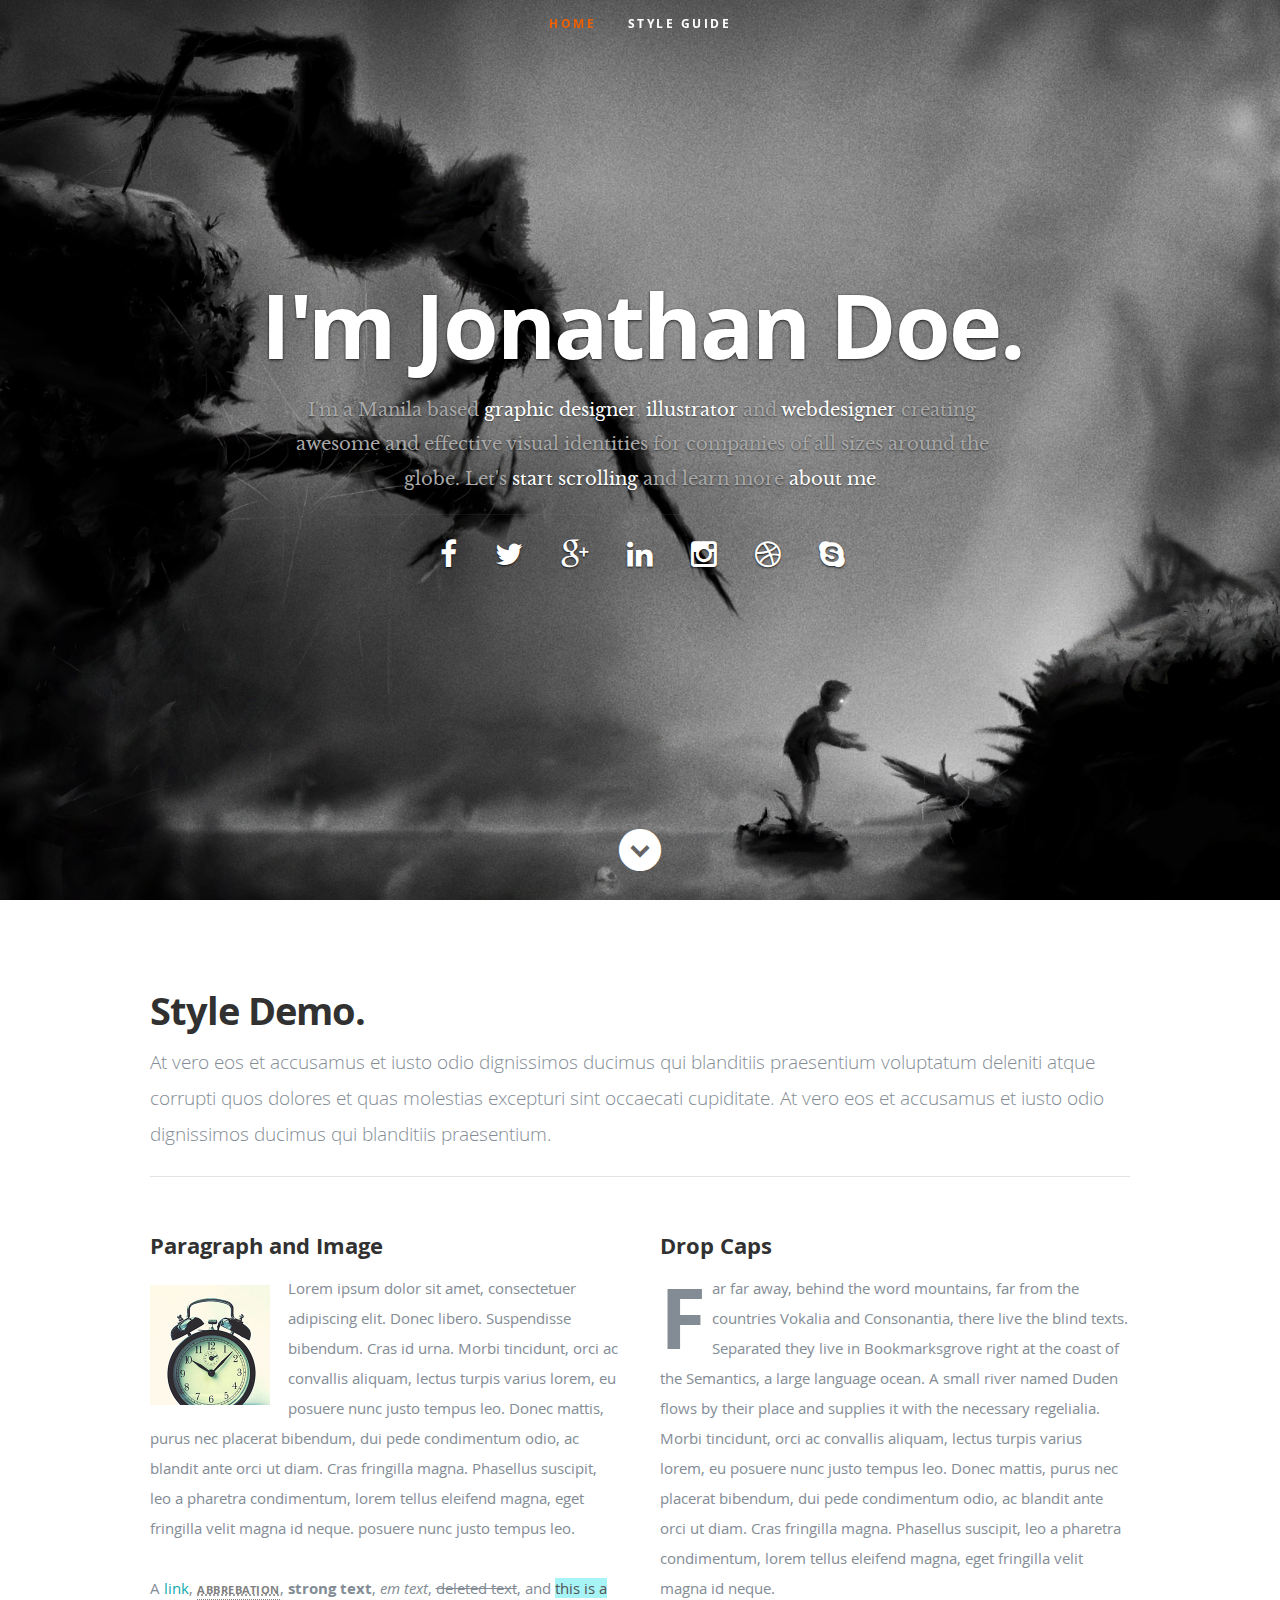
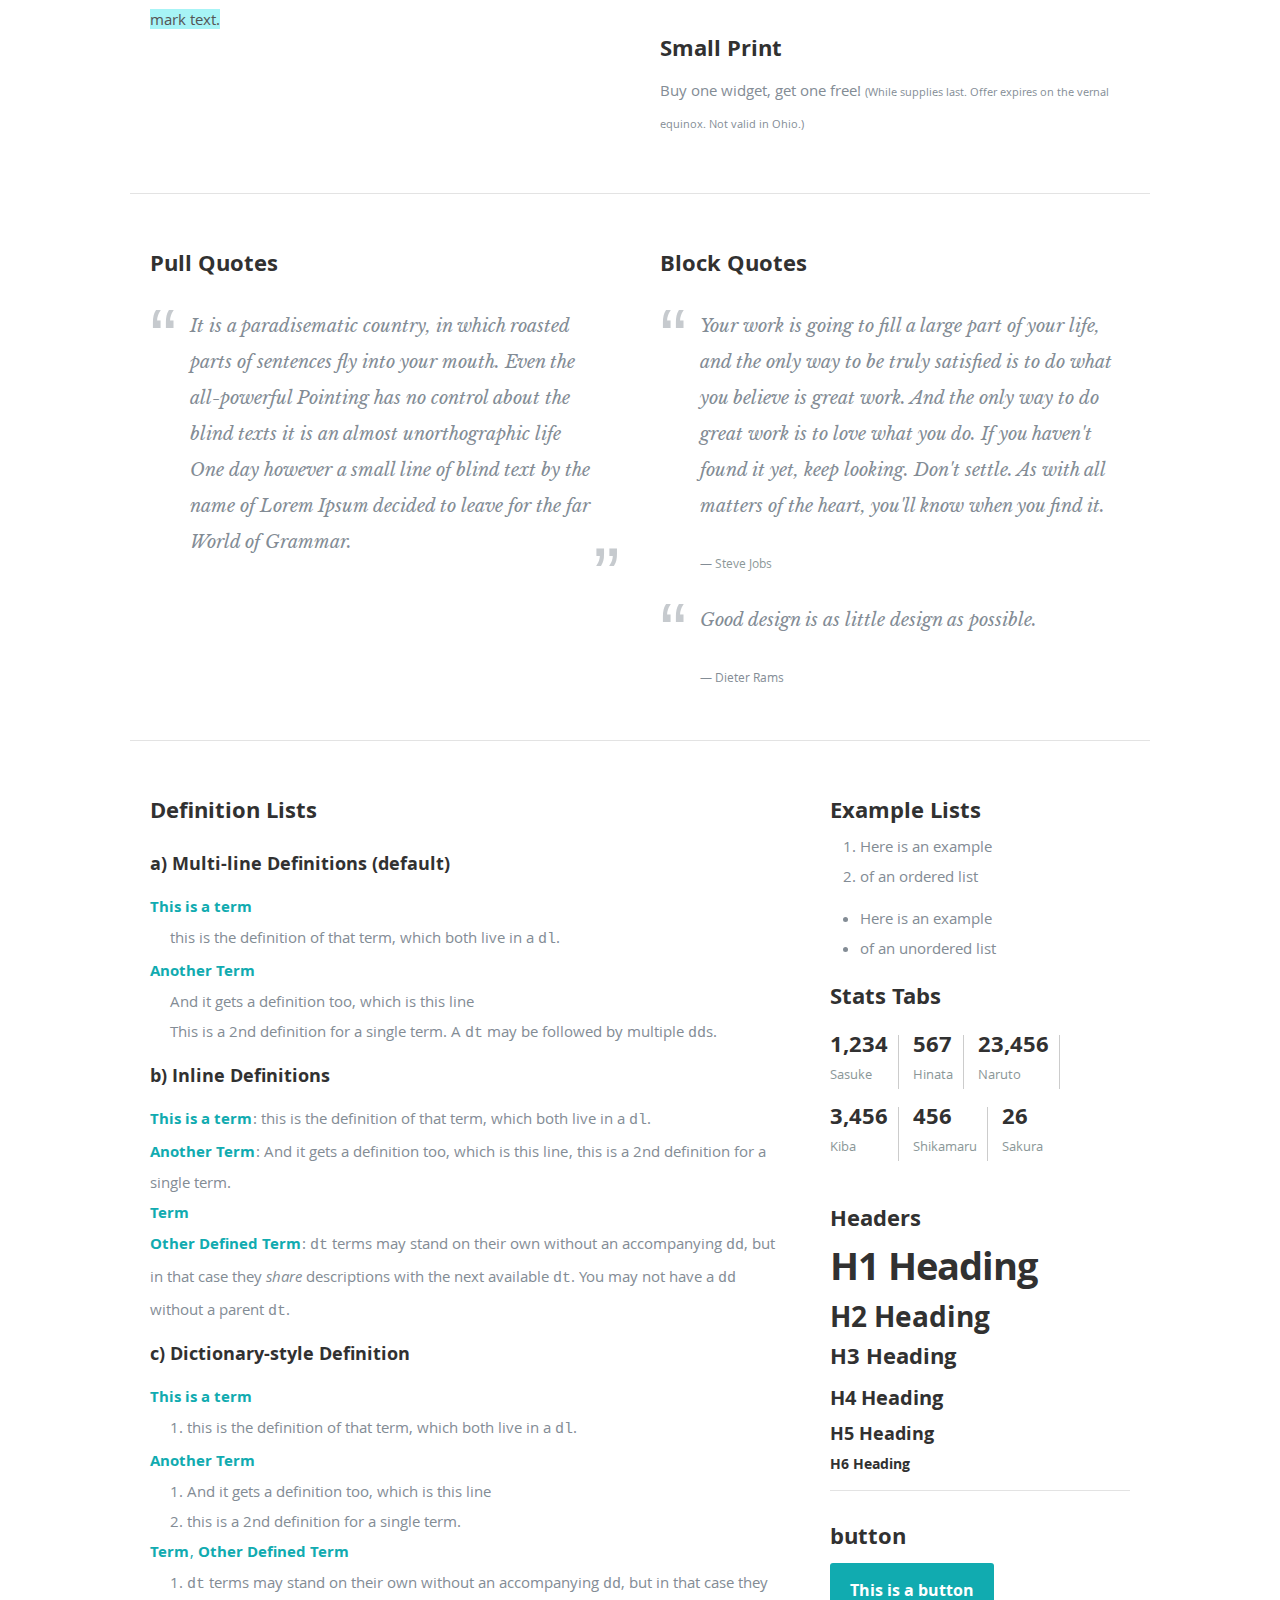
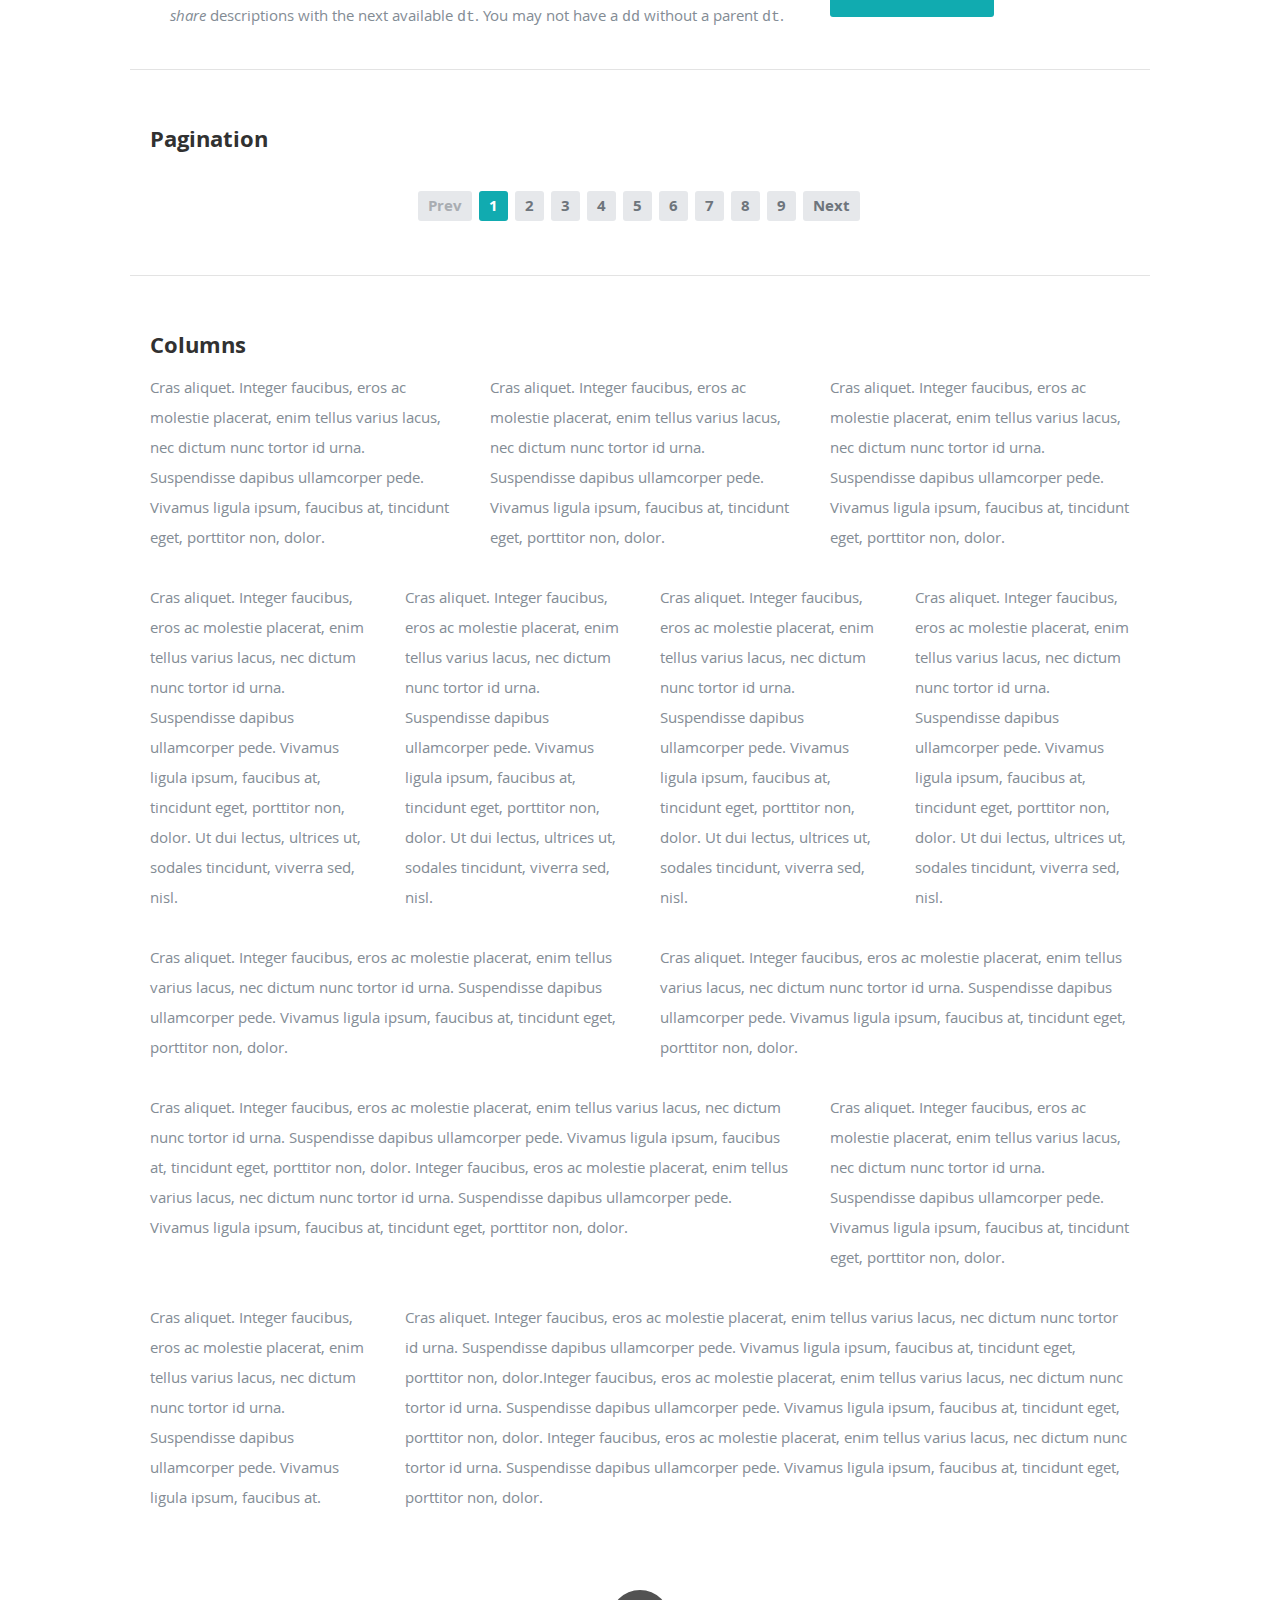
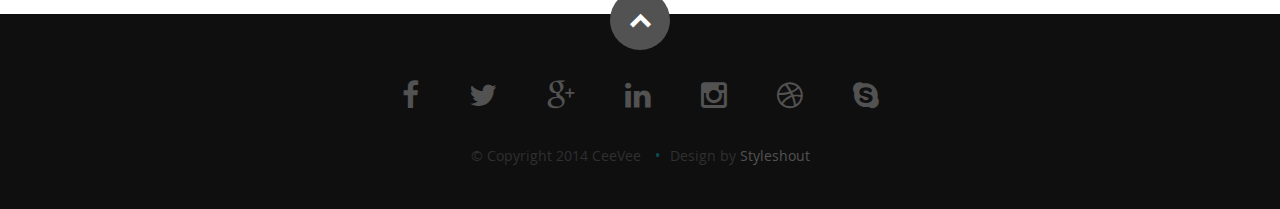
==== blog.html @ 56dcde90 "Ajout de la page blog (commit initial)" ====
<!DOCTYPE html>
<!--[if lt IE 8 ]><html class="no-js ie ie7" lang="en"> <![endif]-->
<!--[if IE 8 ]><html class="no-js ie ie8" lang="en"> <![endif]-->
<!--[if (gte IE 8)|!(IE)]><!--><html class="no-js" lang="en"> <!--<![endif]-->
<head>

   <!--- Basic Page Needs
   ================================================== -->
   <meta charset="utf-8">
	<title>CeeVee - Free Responsive HTML5/CSS3 Template</title>
	<meta name="description" content="">
	<meta name="author" content="">

   <!-- Mobile Specific Metas
   ================================================== -->
	<meta name="viewport" content="width=device-width, initial-scale=1, maximum-scale=1">

	<!-- CSS
    ================================================== -->
   <link rel="stylesheet" href="css/default.css">
	<link rel="stylesheet" href="css/layout.css">
   <link rel="stylesheet" href="css/media-queries.css">
   <link rel="stylesheet" href="css/magnific-popup.css">

   <!-- Script
   ================================================== -->
	<script src="js/modernizr.js"></script>

   <!-- Favicons
	================================================== -->
	<link rel="shortcut icon" href="favicon.ico" >

</head>

<body>

   <!-- Header
   ================================================== -->
   <header id="home">

      <nav id="nav-wrap">

         <a class="mobile-btn" href="#nav-wrap" title="Show navigation">Show navigation</a>
	      <a class="mobile-btn" href="#" title="Hide navigation">Hide navigation</a>

         <ul id="nav" class="nav">
            <li class="current"><a class="smoothscroll" href="#home">Home</a></li>
	         <li><a class="smoothscroll" href="#styles">Style Guide</a></li>
         </ul> <!-- end #nav -->

      </nav> <!-- end #nav-wrap -->

      <div class="row banner">
         <div class="banner-text">
            <h1 class="responsive-headline">I'm Jonathan Doe.</h1>
            <h3>I'm a Manila based <span>graphic designer</span>, <span>illustrator</span> and <span>webdesigner</span> creating awesome and
            effective visual identities for companies of all sizes around the globe. Let's <a class="smoothscroll" href="#about">start scrolling</a>
            and learn more <a class="smoothscroll" href="#about">about me</a>.</h3>
            <hr />
            <ul class="social">
               <li><a href="#"><i class="fa fa-facebook"></i></a></li>
               <li><a href="#"><i class="fa fa-twitter"></i></a></li>
               <li><a href="#"><i class="fa fa-google-plus"></i></a></li>
               <li><a href="#"><i class="fa fa-linkedin"></i></a></li>
               <li><a href="#"><i class="fa fa-instagram"></i></a></li>
               <li><a href="#"><i class="fa fa-dribbble"></i></a></li>
               <li><a href="#"><i class="fa fa-skype"></i></a></li>
            </ul>
         </div>
      </div>

      <p class="scrolldown">
         <a class="smoothscroll" href="#styles"><i class="icon-down-circle"></i></a>
      </p>

   </header> <!-- Header End -->

   <!-- Style Guide Section
   ================================================== -->
   <section id="styles" style="padding: 90px 0 72px; background: #fff;">

      <div class="row add-bottom">

         <div class="twelve columns">

            <h1>Style Demo.</h1>

            <p class="lead add-bottom">At vero eos et accusamus et iusto odio dignissimos ducimus qui blanditiis praesentium voluptatum
            deleniti atque corrupti quos dolores et quas molestias excepturi sint occaecati cupiditate.
            At vero eos et accusamus et iusto odio dignissimos ducimus qui blanditiis praesentium.
            </p>

            <hr>

         </div>

      </div> <!-- Row End-->

      <div class="row add-bottom">

         <div class="six columns add-bottom">

            <h3>Paragraph and Image</h3>

            <p><a href="#"><img width="120" height="120" class="pull-left" alt="sample-image" src="images/sample-image.jpg"></a>
  			   Lorem ipsum dolor sit amet, consectetuer adipiscing elit. Donec libero. Suspendisse bibendum.
  			   Cras id urna. Morbi tincidunt, orci ac convallis aliquam, lectus turpis varius lorem, eu
  			   posuere nunc justo tempus leo. Donec mattis, purus nec placerat bibendum, dui pede condimentum
  			   odio, ac blandit ante orci ut diam. Cras fringilla magna. Phasellus suscipit, leo a pharetra
  			   condimentum, lorem tellus eleifend magna, eget fringilla velit magna id neque.
  			   posuere nunc justo tempus leo. </p>

            <p>A <a href="#">link</a>,
  			   <abbr title="this really isn't a very good description">abbrebation</abbr>,
  			   <strong>strong text</strong>,
            <em>em text</em>,
  			   <del>deleted text</del>, and
            <mark>this is a mark text.</mark>
          	</p>

         </div>

         <div class="six columns add-bottom">

            <h3>Drop Caps</h3>

            <p class="drop-cap">Far far away, behind the word mountains, far from the countries Vokalia and Consonantia,
            there live the blind texts. Separated they live in Bookmarksgrove right at the coast of the
            Semantics, a large language ocean. A small river named Duden flows by their place and supplies
            it with the necessary regelialia. Morbi tincidunt, orci ac convallis aliquam, lectus turpis varius lorem, eu
  			   posuere nunc justo tempus leo. Donec mattis, purus nec placerat bibendum, dui pede condimentum
  			   odio, ac blandit ante orci ut diam. Cras fringilla magna. Phasellus suscipit, leo a pharetra
  			   condimentum, lorem tellus eleifend magna, eget fringilla velit magna id neque.
  			   </p>

            <h3>Small Print</h3>

            <p>Buy one widget, get one free!
  				<small>(While supplies last. Offer expires on the vernal equinox. Not valid in Ohio.)</small>
  			   </p>

         </div>

         <hr />

      </div> <!-- Row End-->

      <div class="row add-bottom">

         <div class="six columns add-bottom">

            <h3>Pull Quotes</h3>

            <aside class="pull-quote">
    			   <blockquote>
    				   <p>It is a paradisematic country, in which roasted parts of
                  sentences fly into your mouth. Even the all-powerful Pointing has no control about the blind
                  texts it is an almost unorthographic life One day however a small line of blind text by the name
                  of Lorem Ipsum decided to leave for the far World of Grammar.</p>
    				</blockquote>
    			</aside>

         </div>

         <div class="six columns add-bottom">

            <h3>Block Quotes</h3>

            <blockquote cite="http://where-i-got-my-info-from.com">
   			   <p>Your work is going to fill a large part of your life, and the only way to be truly satisfied is
               to do what you believe is great work. And the only way to do great work is to love what you do.
               If you haven't found it yet, keep looking. Don't settle. As with all matters of the heart, you'll know when you find it.
               </p>
   				<cite>
   				   <a href="#">Steve Jobs</a>
   				</cite>
			   </blockquote>

            <blockquote>
               <p>Good design is as little design as possible.</p>
               <cite>Dieter Rams</cite>
            </blockquote>

         </div>

         <hr />

      </div> <!-- Row End-->

      <div class="row add-bottom">

         <div class="eight columns add-bottom">

            <h3 class="add-bottom">Definition Lists</h3>

            <h5>a) Multi-line Definitions (default)</h5>

            <dl>
			      <dt><b>This is a term</b></dt>
				      <dd>this is the definition of that term, which both live in a <code>dl</code>.</dd>
			      <dt><b>Another Term</b></dt>
				      <dd>And it gets a definition too, which is this line</dd>
				      <dd>This is a 2<sup>nd</sup> definition for a single term. A <code>dt</code> may be followed by multiple <code>dd</code>s.</dd>
		      </dl>

            <h5>b) Inline Definitions</h5>

            <dl class="lining">
			      <dt><b>This is a term</b></dt>
				      <dd>this is the definition of that term, which both live in a <code>dl</code>.</dd>
			      <dt><b>Another Term</b></dt>
				      <dd class="micro">And it gets a definition too, which is this line</dd>
				      <dd class="micro"> this is a 2<sup>nd</sup> definition for a single term.</dd>
			      <dt><b>Term</b></dt>
			      <dt><b>Other Defined Term</b></dt>
				      <dd><code>dt</code> terms may stand on their own without an accompanying <code>dd</code>, but in that case they <em>share</em> descriptions with the next available <code>dt</code>. You may not have a <code>dd</code> without a parent <code>dt</code>.</dd>
		      </dl>

            <h5>c) Dictionary-style Definition</h5>

            <dl class="dictionary-style">
				   <dt><b>This is a term</b></dt>
					   <dd>this is the definition of that term, which both live in a <code>dl</code>.</dd>
					<dt><b>Another Term</b></dt>
					   <dd>And it gets a definition too, which is this line</dd>
					   <dd> this is a 2<sup>nd</sup> definition for a single term.</dd>
					<dt><b>Term</b></dt>
					<dt><b>Other Defined Term</b></dt>
					   <dd><code>dt</code> terms may stand on their own without an accompanying <code>dd</code>, but in that case they <em>share</em> descriptions with the next available <code>dt</code>. You may not have a <code>dd</code> without a parent <code>dt</code>.</dd>
				</dl>

         </div>

         <div class="four columns add-bottom">

            <h3>Example Lists</h3>

            <ol>
				   <li>Here is an example</li>
				   <li>of an ordered list</li>
			   </ol>

            <ul class="disc">
				   <li>Here is an example</li>
				   <li>of an unordered list</li>
			   </ul>

            <h3>Stats Tabs</h3>

            <ul class="stats-tabs">
			      <li><a href="#">1,234 <b>Sasuke</b></a></li>
			      <li><a href="#">567 <b>Hinata</b></a></li>
			      <li><a href="#">23,456 <b>Naruto</b></a></li>
			      <li><a href="#">3,456 <b>Kiba</b></a></li>
			      <li><a href="#">456 <b>Shikamaru</b></a></li>
			      <li><a href="#">26 <b>Sakura</b></a></li>
		      </ul>

            <h3>Headers</h3>

            <h1>H1 Heading</h1>
            <h2>H2 Heading</h2>
            <h3>H3 Heading</h3>
            <h4>H4 Heading</h4>
            <h5>H5 Heading</h5>
            <h6>H6 Heading</h6>

            <hr>

            <h3>button</h3>

            <a class="button" href="#">This is a button</a>

         </div>

         <hr />

      </div> <!-- Row End-->

      <div class="row add-bottom">

         <div class="twelve columns add-bottom">

            <h3 class="add-bottom">Pagination</h3>

            <nav class="pagination add-bottom">

               <span class="page-numbers prev inactive">Prev</span>
   	         <span class="page-numbers current">1</span>
   	         <a href="#" class="page-numbers">2</a>
               <a href="#" class="page-numbers">3</a>
               <a href="#" class="page-numbers">4</a>
               <a href="#" class="page-numbers">5</a>
               <a href="#" class="page-numbers">6</a>
               <a href="#" class="page-numbers">7</a>
               <a href="#" class="page-numbers">8</a>
               <a href="#" class="page-numbers">9</a>
   	         <a href="#" class="page-numbers next">Next</a>

		      </nav>

         </div>

         <hr />

      </div> <!-- Row End-->

      <!--
      <div class="row add-bottom">

         <div class="twelve columns add-bottom">

            <h3>Form Styles</h3>

            <form>
               <fieldset>

					   <label for="regularInput">Regular Input</label>
						<input type="text" id="regularInput">

                  <label for="regularTextarea">Regular Textarea</label>
						<textarea id="regularTextarea"></textarea>

                  <label for="selectList">Select List</label>
						<select id="selectList">
						   <option value="Option 1">Option 1</option>
							<option value="Option 2">Option 2</option>
							<option value="Option 3">Option 3</option>
							<option value="Option 4">Option 4</option>
						</select>

                  <fieldset>
						   <legend>Checkboxes</legend>

                     <label for="regularCheckbox">
							   <input type="checkbox" value="checkbox 1" id="regularCheckbox">
								<span>Regular Checkbox</span>
							</label>

                     <label for="secondRegularCheckbox">
							   <input type="checkbox" value="checkbox 2" id="secondRegularCheckbox">
								<span>Regular Checkbox</span>
							</label>
						</fieldset>

						<fieldset>
						   <legend>Radio Buttons</legend>

                     <label for="regularRadio">
							   <input type="radio" value="radio 1" id="regularRadio" name="radios">
							   <span>Regular Radio</span>
							</label>

                     <label for="secondRegularRadio">
							   <input type="radio" value="radio 2" id="secondRegularRadio" name="radios">
								<span>Regular Radio</span>
							</label>
						</fieldset>

						<button type="submit">Submit Form</button>

               </fieldset>
				</form>

         </div>

         <hr />

      </div>
      -->


      <div class="row">

         <div class="twelve columns">
            <h3 class="half-bottom">Columns</h3>
         </div>

      </div> <!-- Row End-->

      <!--<h4>1/3 Columns</h4>  -->

      <div class="row">

         <div class="four columns">
		      <p>Cras aliquet. Integer faucibus, eros ac molestie placerat, enim tellus varius lacus,
            nec dictum nunc tortor id urna. Suspendisse dapibus ullamcorper pede. Vivamus ligula ipsum,
            faucibus at, tincidunt eget, porttitor non, dolor. </p>
	      </div>

         <div class="four columns">
		      <p>Cras aliquet. Integer faucibus, eros ac molestie placerat, enim tellus varius lacus,
            nec dictum nunc tortor id urna. Suspendisse dapibus ullamcorper pede. Vivamus ligula ipsum,
            faucibus at, tincidunt eget, porttitor non, dolor. </p>
	      </div>

         <div class="four columns">
		      <p>Cras aliquet. Integer faucibus, eros ac molestie placerat, enim tellus varius lacus,
            nec dictum nunc tortor id urna. Suspendisse dapibus ullamcorper pede. Vivamus ligula ipsum,
            faucibus at, tincidunt eget, porttitor non, dolor. </p>
	      </div>

      </div>

      <!--<h4>1/4 Columns</h4>  -->

      <div class="row">

         <div class="three columns">
		      <p>Cras aliquet. Integer faucibus, eros ac molestie placerat, enim tellus varius lacus,
            nec dictum nunc tortor id urna. Suspendisse dapibus ullamcorper pede. Vivamus ligula ipsum,
            faucibus at, tincidunt eget, porttitor non, dolor. Ut dui lectus, ultrices ut, sodales tincidunt,
            viverra sed, nisl. </p>
	      </div>

         <div class="three columns">
		      <p>Cras aliquet. Integer faucibus, eros ac molestie placerat, enim tellus varius lacus,
            nec dictum nunc tortor id urna. Suspendisse dapibus ullamcorper pede. Vivamus ligula ipsum,
            faucibus at, tincidunt eget, porttitor non, dolor. Ut dui lectus, ultrices ut, sodales tincidunt,
            viverra sed, nisl. </p>
	      </div>

         <div class="three columns">
		      <p>Cras aliquet. Integer faucibus, eros ac molestie placerat, enim tellus varius lacus,
            nec dictum nunc tortor id urna. Suspendisse dapibus ullamcorper pede. Vivamus ligula ipsum,
            faucibus at, tincidunt eget, porttitor non, dolor. Ut dui lectus, ultrices ut, sodales tincidunt,
            viverra sed, nisl. </p>
	      </div>

         <div class="three columns">
		      <p>Cras aliquet. Integer faucibus, eros ac molestie placerat, enim tellus varius lacus,
            nec dictum nunc tortor id urna. Suspendisse dapibus ullamcorper pede. Vivamus ligula ipsum,
            faucibus at, tincidunt eget, porttitor non, dolor. Ut dui lectus, ultrices ut, sodales tincidunt,
            viverra sed, nisl. </p>
	      </div>

      </div>

      <!--<h4>1/2 Columns</h4>  -->

      <div class="row">

         <div class="six columns">
            <p>Cras aliquet. Integer faucibus, eros ac molestie placerat, enim tellus varius lacus,
            nec dictum nunc tortor id urna. Suspendisse dapibus ullamcorper pede. Vivamus ligula ipsum,
            faucibus at, tincidunt eget, porttitor non, dolor. </p>
         </div>

         <div class="six columns">
            <p>Cras aliquet. Integer faucibus, eros ac molestie placerat, enim tellus varius lacus,
            nec dictum nunc tortor id urna. Suspendisse dapibus ullamcorper pede. Vivamus ligula ipsum,
            faucibus at, tincidunt eget, porttitor non, dolor. </p>
         </div>

      </div>

      <!--<h4>2/3 Columns</h4>  -->

      <div class="row">

         <div class="eight columns">
            <p>Cras aliquet. Integer faucibus, eros ac molestie placerat, enim tellus varius lacus,
            nec dictum nunc tortor id urna. Suspendisse dapibus ullamcorper pede. Vivamus ligula ipsum,
            faucibus at, tincidunt eget, porttitor non, dolor. Integer faucibus, eros ac molestie placerat, enim tellus varius lacus,
            nec dictum nunc tortor id urna. Suspendisse dapibus ullamcorper pede. Vivamus ligula ipsum,
            faucibus at, tincidunt eget, porttitor non, dolor.</p>
         </div>

         <div class="four columns">
            <p>Cras aliquet. Integer faucibus, eros ac molestie placerat, enim tellus varius lacus,
            nec dictum nunc tortor id urna. Suspendisse dapibus ullamcorper pede. Vivamus ligula ipsum,
            faucibus at, tincidunt eget, porttitor non, dolor. </p>
         </div>

      </div>

      <!--<h4>3/4 Columns</h4>  -->

      <div class="row">

         <div class="three columns">
		      <p>Cras aliquet. Integer faucibus, eros ac molestie placerat, enim tellus varius lacus,
            nec dictum nunc tortor id urna. Suspendisse dapibus ullamcorper pede. Vivamus ligula ipsum,
            faucibus at. </p>
	      </div>

         <div class="nine columns">
		      <p>Cras aliquet. Integer faucibus, eros ac molestie placerat, enim tellus varius lacus,
            nec dictum nunc tortor id urna. Suspendisse dapibus ullamcorper pede. Vivamus ligula ipsum,
            faucibus at, tincidunt eget, porttitor non, dolor.Integer faucibus, eros ac molestie placerat, enim tellus varius lacus,
            nec dictum nunc tortor id urna. Suspendisse dapibus ullamcorper pede. Vivamus ligula ipsum,
            faucibus at, tincidunt eget, porttitor non, dolor. Integer faucibus, eros ac molestie placerat, enim tellus varius lacus,
            nec dictum nunc tortor id urna. Suspendisse dapibus ullamcorper pede. Vivamus ligula ipsum,
            faucibus at, tincidunt eget, porttitor non, dolor.</p>
	      </div>

      </div>

   </section> <!-- Resume Section End-->


   <!-- footer
   ================================================== -->
   <footer>

      <div class="row">

         <div class="twelve columns">

            <ul class="social-links">
               <li><a href="#"><i class="fa fa-facebook"></i></a></li>
               <li><a href="#"><i class="fa fa-twitter"></i></a></li>
               <li><a href="#"><i class="fa fa-google-plus"></i></a></li>
               <li><a href="#"><i class="fa fa-linkedin"></i></a></li>
               <li><a href="#"><i class="fa fa-instagram"></i></a></li>
               <li><a href="#"><i class="fa fa-dribbble"></i></a></li>
               <li><a href="#"><i class="fa fa-skype"></i></a></li>
            </ul>

            <ul class="copyright">
               <li>&copy; Copyright 2014 CeeVee</li>
               <li>Design by <a title="Styleshout" href="http://www.styleshout.com/">Styleshout</a></li>   
            </ul>

         </div>

         <div id="go-top" style="display: block;"><a class="smoothscroll" title="Back to Top" href="#home"><i class="icon-up-open"></i></a></div>

      </div>

   </footer> <!-- Footer End-->

   <!-- Java Script
   ================================================== -->
   <script src="http://ajax.googleapis.com/ajax/libs/jquery/1.10.2/jquery.min.js"></script>
   <script>window.jQuery || document.write('<script src="js/jquery-1.10.2.min.js"><\/script>')</script>
   <script type="text/javascript" src="js/jquery-migrate-1.2.1.min.js"></script>

   <script src="js/jquery.flexslider.js"></script>
   <script src="js/waypoints.js"></script>
   <script src="js/jquery.fittext.js"></script>
   <script src="js/magnific-popup.js"></script>
   <script src="js/doubletaptogo.js"></script>
   <script src="js/spin.js"></script>

   <script src="js/init.js"></script>

</body>

</html>
---- css/default.css ----
/*
=====================================================================
*   Ceevee v1.0 Default Stylesheet
*   url: styleshout.com
*   03-17-2014
=====================================================================

TOC:
a. Webfonts and Icon fonts
b. Reset
c. Default Styles
   1. Basic
   2. Typography
   3. Links
   4. Images
   5. Buttons
   6. Forms
d. Grid
e. Others
   1. Clearing
   2. Misc

=====================================================================  */

/* ------------------------------------------------------------------ */
/* a. Webfonts and Icon fonts
 ------------------------------------------------------------------ */

@import url("fonts.css");
@import url("fontello/css/fontello.css");
@import url("font-awesome/css/font-awesome.min.css");

/* ------------------------------------------------------------------
/* b. Reset
      Adapted from:
      Normalize.css - https://github.com/necolas/normalize.css/
      HTML5 Doctor Reset - html5doctor.com/html-5-reset-stylesheet/
/* ------------------------------------------------------------------ */

html, body, div, span, object, iframe,
h1, h2, h3, h4, h5, h6, p, blockquote, pre,
abbr, address, cite, code,
del, dfn, em, img, ins, kbd, q, samp,
small, strong, sub, sup, var,
b, i,
dl, dt, dd, ol, ul, li,
fieldset, form, label, legend,
table, caption, tbody, tfoot, thead, tr, th, td,
article, aside, canvas, details, figcaption, figure,
footer, header, hgroup, menu, nav, section, summary,
time, mark, audio, video {
   margin: 0;
   padding: 0;
   border: 0;
   outline: 0;
   font-size: 100%;
   vertical-align: baseline;
   background: transparent;
}

article,aside,details,figcaption,figure,
footer,header,hgroup,menu,nav,section {
   display: block;
}

audio,
canvas,
video {
   display: inline-block;
}

audio:not([controls]) {
   display: none;
   height: 0;
}

[hidden] { display: none; }

code, kbd, pre, samp {
   font-family: monospace, serif;
   font-size: 1em;
}

pre {
   white-space: pre;
   white-space: pre-wrap;
   word-wrap: break-word;
}

blockquote, q { quotes: &#8220 &#8220; }

blockquote:before, blockquote:after,
q:before, q:after {
   content: '';
   content: none;
}

ins {
   background-color: #ff9;
   color: #000;
   text-decoration: none;
}

mark {
   background-color: #A7F4F6;
   color: #555;
}

del { text-decoration: line-through; }

abbr[title], dfn[title] {
   border-bottom: 1px dotted;
   cursor: help;
}

table {
   border-collapse: collapse;
   border-spacing: 0;
}


/* ------------------------------------------------------------------ */
/* c. Default and Basic Styles
      Adapted from:
      Skeleton CSS Framework - http://www.getskeleton.com/
      Typeplate Typographic Starter Kit - http://typeplate.com/
/* ------------------------------------------------------------------ */

/*  1. Basic  ------------------------------------------------------- */

*,
*:before,
*:after {
   -moz-box-sizing: border-box;
   -webkit-box-sizing: border-box;
   box-sizing: border-box;
}

html {
   font-size: 62.5%;
   -webkit-font-smoothing: antialiased;
}

body {
   background: #fff;
   font-family: 'opensans-regular', sans-serif;
   font-weight: normal;
   font-size: 15px;
   line-height: 30px;
	color: #838C95;

   -webkit-font-smoothing: antialiased; /* Fix for webkit rendering */
	-webkit-text-size-adjust: 100%;
}

/*  2. Typography
       Vertical rhythm with leading derived from 6
--------------------------------------------------------------------- */

h1, h2, h3, h4, h5, h6 {
   color: #313131;
	font-family: 'opensans-bold', sans-serif;
   font-weight: normal;
}
h1 a, h2 a, h3 a, h4 a, h5 a, h6 a { font-weight: inherit; }
h1 { font-size: 38px; line-height: 42px; margin-bottom: 12px; letter-spacing: -1px; }
h2 { font-size: 28px; line-height: 36px; margin-bottom: 6px; }
h3 { font-size: 22px; line-height: 30px; margin-bottom: 12px; }
h4 { font-size: 20px; line-height: 30px; margin-bottom: 6px; }
h5 { font-size: 18px; line-height: 30px; }
h6 { font-size: 14px; line-height: 30px; }
.subheader { }

p { margin: 0 0 30px 0; }
p img { margin: 0; }
p.lead {
   font: 19px/36px 'opensans-light', sans-serif;
   margin-bottom: 18px;
}

/* for 'em' and 'strong' tags, font-size and line-height should be same with
the body tag due to rendering problems in some browsers */
em { font: 15px/30px 'opensans-italic', sans-serif; }
strong, b { font: 15px/30px 'opensans-bold', sans-serif; }
small { font-size: 11px; line-height: inherit; }

/*	Blockquotes */
blockquote {
   margin: 30px 0px;
   padding-left: 40px;
   position: relative;
}
blockquote:before {
   content: "\201C";
   opacity: 0.45;
   font-size: 80px;
   line-height: 0px;
   margin: 0;
   font-family: arial, sans-serif;

   position: absolute;
   top:  30px;
	left: 0;
}
blockquote p {
   font-family: 'librebaskerville-italic', serif;
   padding: 0;
   font-size: 18px;
   line-height: 36px;
}
blockquote cite {
   display: block;
   font-size: 12px;
   font-style: normal;
   line-height: 18px;
}
blockquote cite:before { content: "\2014 \0020"; }
blockquote cite a,
blockquote cite a:visited { color: #8B9798; border: none }

/* ---------------------------------------------------------------------
/*  Pull Quotes Markup
/*
    <aside class="pull-quote">
		<blockquote>
			<p></p>
		</blockquote>
	 </aside>
/*
/* --------------------------------------------------------------------- */
.pull-quote {
   position: relative;
	padding: 18px 30px 18px 0px;
}
.pull-quote:before,
.pull-quote:after {
	height: 1em;
	opacity: 0.45;
	position: absolute;
	font-size: 80px;
   font-family: Arial, Sans-Serif;
}
.pull-quote:before {
	content: "\201C";
	top:  33px;
	left: 0;
}
.pull-quote:after {
	content: '\201D';
	bottom: -33px;
	right: 0;
}
.pull-quote blockquote {
   margin: 0;
}
.pull-quote blockquote:before {
   content: none;
}

/* Abbreviations */
abbr {
   font-family: 'opensans-bold', sans-serif;
	font-variant: small-caps;
	text-transform: lowercase;
   letter-spacing: .5px;
	color: gray;
}
abbr:hover { cursor: help; }

/* drop cap */
.drop-cap:first-letter {
	float: left;
	margin: 0;
	padding: 14px 6px 0 0;
	font-size: 84px;
	font-family: /* Copperplate */ 'opensans-bold', sans-serif;
   line-height: 60px;
	text-indent: 0;
	background: transparent;
	color: inherit;
}

hr { border: solid #E3E3E3; border-width: 1px 0 0; clear: both; margin: 11px 0 30px; height: 0; }


/*  3. Links  ------------------------------------------------------- */

a, a:visited {
   text-decoration: none;
   outline: 0;
   color: #11ABB0;

   -webkit-transition: color .3s ease-in-out;
   -moz-transition: color .3s ease-in-out;
   -o-transition: color .3s ease-in-out;
   transition: color .3s ease-in-out;
}
a:hover, a:focus { color: #313131; }
p a, p a:visited { line-height: inherit; }


/*  4. List  --------------------------------------------------------- */

ul, ol { margin-bottom: 24px; margin-top: 12px; }
ul { list-style: none outside; }
ol { list-style: decimal; }
ol, ul.square, ul.circle, ul.disc { margin-left: 30px; }
ul.square { list-style: square outside; }
ul.circle { list-style: circle outside; }
ul.disc { list-style: disc outside; }
ul ul, ul ol,
ol ol, ol ul { margin: 6px 0 6px 30px; }
ul ul li, ul ol li,
ol ol li, ol ul li { margin-bottom: 6px; }
li { line-height: 18px; margin-bottom: 12px; }
ul.large li { }
li p { }

/* ---------------------------------------------------------------------
/*  Stats Tab Markup

    <ul class="stats-tabs">
		<li><a href="#">[value]<b>[name]</b></a></li>
	 </ul>

    Extend this object into your markup.
/*
/* --------------------------------------------------------------------- */
.stats-tabs {
   padding: 0;
   margin: 24px 0;
}
.stats-tabs li {
	display: inline-block;
	margin: 0 10px 18px 0;
	padding: 0 10px 0 0;
	border-right: 1px solid #ccc;
}
.stats-tabs li:last-child {
	margin: 0;
	padding: 0;
	border: none;
}
.stats-tabs li a {
	display: inline-block;
	font-size: 22px;
	font-family: 'opensans-bold', sans-serif;
   border: none;
   color: #313131;
}
.stats-tabs li a:hover {
   color:#11ABB0;
}
.stats-tabs li a b {
	display: block;
	margin: 6px 0 0 0;
	font-size: 13px;
	font-family: 'opensans-regular', sans-serif;
   color: #8B9798;
}

/* definition list */
dl { margin: 12px 0; }
dt { margin: 0; color:#11ABB0; }
dd { margin: 0 0 0 20px; }

/* Lining Definition Style Markup */
.lining dt,
.lining dd {
	display: inline;
	margin: 0;
}
.lining dt + dt:before,
.lining dd + dt:before {
	content: "\A";
	white-space: pre;
}
.lining dd + dd:before {
	content: ", ";
}
.lining dd:before {
	content: ": ";
	margin-left: -0.2em;
}

/* Dictionary Definition Style Markup */
.dictionary-style dt {
	display: inline;
	counter-reset: definitions;
}
.dictionary-style dt + dt:before {
	content: ", ";
	margin-left: -0.2em;
}
.dictionary-style dd {
	display: block;
	counter-increment: definitions;
}
.dictionary-style dd:before {
	content: counter(definitions, decimal) ". ";
}

/* Pagination */
.pagination {
   margin: 36px auto;
   text-align: center;
}
.pagination ul li {
   display: inline-block;
   margin: 0;
   padding: 0;
}
.pagination .page-numbers {
   font: 15px/18px 'opensans-bold', sans-serif;
   display: inline-block;
   padding: 6px 10px;
   margin-right: 3px;
   margin-bottom: 6px;
	color: #6E757C;
	background-color: #E6E8EB;

	-webkit-transition: all 200ms ease-in-out;
	-moz-transition: all 200ms ease-in-out;
	-o-transition: all 200ms ease-in-out;
	-ms-transition: all 200ms ease-in-out;
	transition: all 200ms ease-in-out;

   -moz-border-radius: 3px;
   -webkit-border-radius: 3px;
   -khtml-border-radius: 3px;
	border-radius: 3px;
}
.pagination .page-numbers:hover {
   background: #838A91;
   color: #fff;
}
.pagination .current,
.pagination .current:hover {
   background-color: #11ABB0;
   color: #fff;
}
.pagination .inactive,
.pagination .inactive:hover {
   background-color: #E6E8EB;
	color: #A9ADB2;
}
.pagination .prev, .pagination .next {}

/*  5. Images  --------------------------------------------------------- */

img {
   max-width: 100%;
   height: auto;
}
img.pull-right { margin: 12px 0px 0px 18px; }
img.pull-left { margin: 12px 18px 0px 0px; }

/*  6. Buttons  --------------------------------------------------------- */

.button,
.button:visited,
button,
input[type="submit"],
input[type="reset"],
input[type="button"] {
   font: 16px/30px 'opensans-bold', sans-serif;
   background: #11ABB0;
   display: inline-block;
	text-decoration: none;
   letter-spacing: 0;
   color: #fff;
	padding: 12px 20px;
	margin-bottom: 18px;
   border: none;
   cursor: pointer;
   height: auto;

   -webkit-transition: all .2s ease-in-out;
	-moz-transition: all .2s ease-in-out;
	-o-transition: all .2s ease-in-out;
	-ms-transition: all .2s ease-in-out;
	transition: all .2s ease-in-out;

   -moz-border-radius: 3px;
   -webkit-border-radius: 3px;
   -khtml-border-radius: 3px;
   border-radius: 3px;
}

.button:hover,
button:hover,
input[type="submit"]:hover,
input[type="reset"]:hover,
input[type="button"]:hover {
   background: #3d4145;
   color: #fff;
}

.button:active,
button:active,
input[type="submit"]:active,
input[type="reset"]:active,
input[type="button"]:active {
   background: #3d4145;
   color: #fff;
}

.button.full-width,
button.full-width,
input[type="submit"].full-width,
input[type="reset"].full-width,
input[type="button"].full-width {
	width: 100%;
	padding-left: 0 !important;
	padding-right: 0 !important;
	text-align: center;
}

/* Fix for odd Mozilla border & padding issues */
button::-moz-focus-inner,
input::-moz-focus-inner {
    border: 0;
    padding: 0;
}


/*  7. Forms  --------------------------------------------------------- */

form { margin-bottom: 24px; }
fieldset { margin-bottom: 24px; }

input[type="text"],
input[type="password"],
input[type="email"],
textarea,
select {
   display: block;
   padding: 18px 15px;
   margin: 0 0 24px 0;
   border: 0;
   outline: none;
   vertical-align: middle;
   min-width: 225px;
	max-width: 100%;
   font-size: 15px;
   line-height: 24px;
	color: #647373;
	background: #D3D9D9;

}

/* select { padding: 0;
   width: 220px;
   } */

input[type="text"]:focus,
input[type="password"]:focus,
input[type="email"]:focus,
textarea:focus {
   color: #B3B7BC;
	background-color: #3d4145;
}

textarea { min-height: 120px; }

label,
legend {
   font: 16px/24px 'opensans-bold', sans-serif;
	margin: 12px 0;
   color: #3d4145;
   display: block;
}
label span,
legend span {
	color: #8B9798;
   font: 14px/24px 'opensans-regular', sans-serif;
}

input[type="checkbox"],
input[type="radio"] {
    font-size: 15px;
    color: #737373;
}

input[type="checkbox"] { display: inline; }

/* ------------------------------------------------------------------ */
/* d. Grid
---------------------------------------------------------------------
   gutter = 40px.
/* ------------------------------------------------------------------ */

/* default
--------------------------------------------------------------- */
.row {
   width: 96%;
   max-width: 1020px;
   margin: 0 auto;
}
/* fixed width for IE8 */
.ie .row { width: 1000px ; }

.narrow .row { max-width: 980px; }

.row .row { width: auto; max-width: none; margin: 0 -20px; }

/* row clearing */
.row:before,
.row:after {
    content: " ";
    display: table;
}
.row:after {
    clear: both;
}

.column, .columns {
   position: relative;
   padding: 0 20px;
   min-height: 1px;
   float: left;
}
.column.centered, .columns.centered  {
    float: none;
    margin: 0 auto;
}

/* removed gutters */
.row.collapsed > .column,
.row.collapsed > .columns,
.column.collapsed, .columns.collapsed  { padding: 0; }

[class*="column"] + [class*="column"]:last-child { float: right; }
[class*="column"] + [class*="column"].end { float: right; }

/* column widths */
.row .one         { width: 8.33333%; }
.row .two         { width: 16.66667%; }
.row .three       { width: 25%; }
.row .four        { width: 33.33333%; }
.row .five        { width: 41.66667%; }
.row .six         { width: 50%; }
.row .seven       { width: 58.33333%; }
.row .eight       { width: 66.66667%; }
.row .nine        { width: 75%; }
.row .ten         { width: 83.33333%; }
.row .eleven      { width: 91.66667%; }
.row .twelve      { width: 100%; }

/* Offsets */
.row .offset-1    { margin-left: 8.33333%; }
.row .offset-2    { margin-left: 16.66667%; }
.row .offset-3    { margin-left: 25%; }
.row .offset-4    { margin-left: 33.33333%; }
.row .offset-5    { margin-left: 41.66667%; }
.row .offset-6    { margin-left: 50%; }
.row .offset-7    { margin-left: 58.33333%; }
.row .offset-8    { margin-left: 66.66667%; }
.row .offset-9    { margin-left: 75%; }
.row .offset-10   { margin-left: 83.33333%; }
.row .offset-11   { margin-left: 91.66667%; }

/* Push/Pull */
.row .push-1      { left: 8.33333%; }
.row .pull-1      { right: 8.33333%; }
.row .push-2      { left: 16.66667%; 	}
.row .pull-2      { right: 16.66667%; }
.row .push-3      { left: 25%; }
.row .pull-3      { right: 25%;	}
.row .push-4      { left: 33.33333%; }
.row .pull-4      { right: 33.33333%; }
.row .push-5      { left: 41.66667%; }
.row .pull-5      { right: 41.66667%; }
.row .push-6      { left: 50%; }
.row .pull-6      { right: 50%; }
.row .push-7      { left: 58.33333%; }
.row .pull-7      { right: 58.33333%; }
.row .push-8      { left: 66.66667%; 	}
.row .pull-8      { right: 66.66667%; }
.row .push-9      { left: 75%; }
.row .pull-9      { right: 75%; }
.row .push-10     { left: 83.33333%; }
.row .pull-10     { right: 83.33333%; }
.row .push-11     { left: 91.66667%; }
.row .pull-11     { right: 91.66667%; }

/* block grids
--------------------------------------------------------------------- */
.bgrid-sixths [class*="column"]   { width: 16.66667%; }
.bgrid-quarters [class*="column"] { width: 25%; }
.bgrid-thirds [class*="column"]   { width: 33.33333%; }
.bgrid-halves [class*="column"]   { width: 50%; }

[class*="bgrid"] [class*="column"] + [class*="column"]:last-child { float: left; }

/* Left clearing for block grid columns - columns that changes width in
different screen sizes. Allows columns with different heights to align
properly.
--------------------------------------------------------------------- */
.first { clear: left; }   /* first column in default screen */
.s-first { clear: none; } /* first column in smaller screens */

/* smaller screens
--------------------------------------------------------------- */
@media only screen and (max-width: 900px) {

   /* block grids on small screens */
   .s-bgrid-sixths [class*="column"]   { width: 16.66667%; }
   .s-bgrid-quarters [class*="column"] { width: 25%; }
   .s-bgrid-thirds [class*="column"]   { width: 33.33333%; }
   .s-bgrid-halves [class*="column"]   { width: 50%; }

   /* block grids left clearing */
   .first { clear: none; }
   .s-first { clear: left; }

}

/* mobile wide/smaller tablets
--------------------------------------------------------------- */
@media only screen and (max-width: 767px) {

   .row {
	   width: 460px;
	   margin: 0 auto;
      padding: 0;
	}
   .column, .columns {
	   width: auto !important;
	   float: none;
	   margin-left: 0;
	   margin-right: 0;
      padding: 0 30px;
   }
   .row .row { width: auto; max-width: none; margin: 0 -30px; }

   [class*="column"] + [class*="column"]:last-child { float: none; }
   [class*="bgrid"] [class*="column"] + [class*="column"]:last-child { float: none; }

   /* Offsets */
   .row .offset-1    { margin-left: 0%; }
   .row .offset-2    { margin-left: 0%; }
   .row .offset-3    { margin-left: 0%; }
   .row .offset-4    { margin-left: 0%; }
   .row .offset-5    { margin-left: 0%; }
   .row .offset-6    { margin-left: 0%; }
   .row .offset-7    { margin-left: 0%; }
   .row .offset-8    { margin-left: 0%; }
   .row .offset-9    { margin-left: 0%; }
   .row .offset-10   { margin-left: 0%; }
   .row .offset-11   { margin-left: 0%; }
}

/* mobile narrow
--------------------------------------------------------------- */
@media only screen and (max-width: 460px) {

   .row { width: auto; }

}

/* larger screens
--------------------------------------------------------------- */
@media screen and (min-width: 1200px) {

   .wide .row { max-width: 1180px; }

}

/* ------------------------------------------------------------------ */
/* e. Others
/* ------------------------------------------------------------------ */

/*  1. Clearing
    (http://nicolasgallagher.com/micro-clearfix-hack/
--------------------------------------------------------------------- */

.cf:before,
.cf:after {
    content: " ";
    display: table;
}
.cf:after {
    clear: both;
}

/*  2. Misc -------------------------------------------------------- */

.remove-bottom { margin-bottom: 0 !important; }
.half-bottom { margin-bottom: 12px !important; }
.add-bottom { margin-bottom: 24px !important; }
.no-border { border: none; }

.text-center  { text-align: center !important; }
.text-left    { text-align: left !important; }
.text-right   { text-align: right !important; }
.pull-left    { float: left !important; }
.pull-right   { float: right !important; }
.align-center {
	margin-left: auto !important;
	margin-right: auto !important;
	text-align: center !important;
}
---- css/layout.css ----
/*
=====================================================================
*   Ceevee v1.0 Layout Stylesheet
*   url: styleshout.com
*   03-18-2014
=====================================================================

   TOC:
   a. General Styles
   b. Header Styles
   c. About Section
   d. Resume Section
   e. Portfolio Section
   f. Call To Action Section
   g. Testimonials Section
   h. Contact Section
   i. Footer

===================================================================== */

/* ------------------------------------------------------------------ */
/* a. General Styles
/* ------------------------------------------------------------------ */

body { background: #0f0f0f; }

/* ------------------------------------------------------------------ */
/* b. Header Styles
/* ------------------------------------------------------------------ */

header {
   position: relative;
   height: 800px;
   min-height: 500px;
   width: 100%;
   background: #161415 url(../images/header-background5.jpg) no-repeat top center;
   background-size: cover !important;
	-webkit-background-size: cover !important;
   text-align: center;
   overflow: hidden;
}

/* vertically center banner section */
header:before {
   content: '';
   display: inline-block;
   vertical-align: middle;
   height: 100%;
}
header .banner {
   display: inline-block;
   vertical-align: middle;
   margin: 0 auto;
   width: 85%;
   padding-bottom: 30px;s
   text-align: center;
}

header .banner-text { width: 100%; }
header .banner-text h1 {
   font: 90px/1.1em 'opensans-bold', sans-serif;
   color: #fff;
   letter-spacing: -2px;
   margin: 0 auto 18px auto;
   text-shadow: 0px 1px 3px rgba(0, 0, 0, .8);
}
header .banner-text h3 {
   font: 18px/1.9em 'librebaskerville-regular', serif;
   color: #A8A8A8;
   margin: 0 auto;
   width: 70%;
   text-shadow: 0px 1px 2px rgba(0, 0, 0, .5);
}
header .banner-text h3 span,
header .banner-text h3 a {
   color: #fff;
}
header .banner-text hr {
   width: 60%;
   margin: 18px auto 24px auto;
   border-color: #2F2D2E;
   border-color: rgba(150, 150, 150, .1);
}

/* header social links */
header .social {
   margin: 24px 0;
   padding: 0;
   font-size: 30px;
   text-shadow: 0px 1px 2px rgba(0, 0, 0, .8);
}
header .social li {
   display: inline-block;
   margin: 0 15px;
   padding: 0;
}
header .social li a { color: #fff; }
header .social li a:hover { color: #11ABB0; }

/* scrolldown link */
header .scrolldown a {
   position: absolute;
   bottom: 30px;
   left: 50%;
   margin-left: -29px;
   color: #fff;
   display: block;
   height: 42px;
   width: 42px;
   font-size: 42px;
   line-height: 42px;
   color: #fff;
   border-radius: 100%;

   -webkit-transition: all .3s ease-in-out;
   -moz-transition: all .3s ease-in-out;
   -o-transition: all .3s ease-in-out;
   transition: all .3s ease-in-out;
}
header .scrolldown a:hover { color: #11ABB0; }

/* primary navigation
--------------------------------------------------------------------- */
#nav-wrap ul, #nav-wrap li, #nav-wrap a {
	 margin: 0;
	 padding: 0;
	 border: none;
	 outline: none;
}

/* nav-wrap */
#nav-wrap {
   font: 12px 'opensans-bold', sans-serif;
   width: 100%;
   text-transform: uppercase;
   letter-spacing: 2.5px;
   margin: 0 auto;
   z-index: 100;
   position: fixed;
   left: 0;
   top: 0;
}
.opaque { background-color: #333; }

/* hide toggle button */
#nav-wrap > a.mobile-btn { display: none; }

ul#nav {
   min-height: 48px;
   width: auto;

   /* center align the menu */
   text-align: center;
}
ul#nav li {
   position: relative;
   list-style: none;
   height: 48px;
   display: inline-block;
}

/* Links */
ul#nav li a {

/* 8px padding top + 8px padding bottom + 32px line-height = 48px */

   display: inline-block;
   padding: 8px 13px;
   line-height: 32px;
	text-decoration: none;
   text-align: left;
   color: #fff;

	-webkit-transition: color .2s ease-in-out;
	-moz-transition: color .2s ease-in-out;
	-o-transition: color .2s ease-in-out;
	-ms-transition: color .2s ease-in-out;
	transition: color .2s ease-in-out;
}

ul#nav li a:active { background-color: transparent !important; }
ul#nav li.current a { color: #F06000; }


/* ------------------------------------------------------------------ */
/* c. About Section
/* ------------------------------------------------------------------ */

#about {
   background: #2B2B2B;
   padding-top: 96px;
   padding-bottom: 66px;
   overflow: hidden;
}

#about a, #about a:visited  { color: #fff; }
#about a:hover, #about a:focus { color: #11ABB0; }

#about h2 {
   font: 22px/30px 'opensans-bold', sans-serif;
   color: #fff;
   margin-bottom: 12px;
}
#about p {
   line-height: 30px;
   color: #7A7A7A;
}
#about .profile-pic {
   position: relative;
   width: 120px;
   height: 120px;
   border-radius: 100%;
}
#about .contact-details { width: 41.66667%; }
#about .download {
   width: 58.33333%;
   padding-top: 6px;
}
#about .main-col { padding-right: 5%; }
#about .download .button {
   margin-top: 6px;
   background: #444;
}
#about .download .button:hover {
   background: #fff;
   color: #2B2B2B;
}
#about .download .button i {
   margin-right: 15px;
   font-size: 20px;
}


/* ------------------------------------------------------------------ */
/* d. Resume Section
/* ------------------------------------------------------------------ */

#resume {
   background: #fff;
   padding-top: 90px;
   padding-bottom: 72px;
   overflow: hidden;
}

#resume a, #resume a:visited  { color: #11ABB0; }
#resume a:hover, #resume a:focus { color: #313131; }

#resume h1 {
   font: 18px/24px 'opensans-bold', sans-serif;
   text-transform: uppercase;
   letter-spacing: 1px;
}
#resume h1 span {
   border-bottom: 3px solid #11ABB0;
   padding-bottom: 6px;
}
#resume h3 {
   font: 25px/30px 'opensans-bold', sans-serif;
}

#resume .header-col { padding-top: 9px; }
#resume .main-col { padding-right: 10%; }

.education, .work {
   margin-bottom: 48px;
   padding-bottom: 24px;
   border-bottom: 1px solid #E8E8E8;
}
#resume .info {
   font: 16px/24px 'librebaskerville-italic', serif;
   color: #6E7881;
   margin-bottom: 18px;
   margin-top: 9px;
}
#resume .info span {
   margin-right: 5px;
   margin-left: 5px;
}
#resume .date {
   font: 15px/24px 'opensans-regular', sans-serif;
   margin-top: 6px;
}

/*----------------------------------------------*/
/*	Skill Bars
/*----------------------------------------------*/

.bars {
	width: 95%;
	float: left;
	padding: 0;
	text-align: left;
}
.bars .skills {
  	margin-top: 36px;
   list-style: none;
}
.bars li {
   position: relative;
  	margin-bottom: 60px;
  	background: #ccc;
  	height: 42px;
  	border-radius: 3px;
}
.bars li em {
	font: 15px 'opensans-bold', sans-serif;
   color: #313131;
	text-transform: uppercase;
   letter-spacing: 2px;
	font-weight: normal;
   position: relative;
	top: -36px;
}
.bar-expand {
   position: absolute;
   left: 0;
   top: 0;

   margin: 0;
   padding-right: 24px;
  	background: #313131;
   display: inline-block;
  	height: 42px;
   line-height: 42px;
   border-radius: 3px 0 0 3px;
}

.photoshop {
  	width: 60%;
  	-moz-animation: photoshop 2s ease;
  	-webkit-animation: photoshop 2s ease;
}
.illustrator {
  	width: 55%;
  	-moz-animation: illustrator 2s ease;
  	-webkit-animation: illustrator 2s ease;
}
.wordpress {
  	width: 50%;
  	-moz-animation: wordpress 2s ease;
  	-webkit-animation: wordpress 2s ease;
}
.css {
  	width: 90%;
  	-moz-animation: css 2s ease;
  	-webkit-animation: css 2s ease;
}
.html5 {
  	width: 80%;
  	-moz-animation: html5 2s ease;
  	-webkit-animation: html5 2s ease;
}
.jquery {
  	width: 50%;
  	-moz-animation: jquery 2s ease;
  	-webkit-animation: jquery 2s ease;
}

@-moz-keyframes photoshop {
  0%   { width: 0px;  }
  100% { width: 60%;  }
}
@-moz-keyframes illustrator {
  0%   { width: 0px;  }
  100% { width: 55%;  }
}
@-moz-keyframes wordpress {
  0%   { width: 0px;  }
  100% { width: 50%;  }
}
@-moz-keyframes css {
  0%   { width: 0px;  }
  100% { width: 90%;  }
}
@-moz-keyframes html5 {
  0%   { width: 0px;  }
  100% { width: 80%;  }
}
@-moz-keyframes jquery {
  0%   { width: 0px;  }
  100% { width: 50%;  }
}

@-webkit-keyframes photoshop {
  0%   { width: 0px;  }
  100% { width: 60%;  }
}
@-webkit-keyframes illustrator {
  0%   { width: 0px;  }
  100% { width: 55%;  }
}
@-webkit-keyframes wordpress {
  0%   { width: 0px;  }
  100% { width: 50%;  }
}
@-webkit-keyframes css {
  0%   { width: 0px;  }
  100% { width: 90%;  }
}
@-webkit-keyframes html5 {
  0%   { width: 0px;  }
  100% { width: 80%;  }
}
@-webkit-keyframes jquery {
  0%   { width: 0px;  }
  100% { width: 50%;  }
}

/* ------------------------------------------------------------------ */
/* e. Portfolio Section
/* ------------------------------------------------------------------ */

#portfolio {
   background: #ebeeee;
   padding-top: 90px;
   padding-bottom: 60px;
}
#portfolio h1 {
   font: 15px/24px 'opensans-semibold', sans-serif;
   text-transform: uppercase;
   letter-spacing: 1px;
   text-align: center;
   margin-bottom: 48px;
   color: #95A3A3;
}

/* Portfolio Content */
#portfolio-wrapper .columns { margin-bottom: 36px; }
.portfolio-item .item-wrap {
   background: #fff;
   overflow: hidden;
   position: relative;

   -webkit-transition: all 0.3s ease-in-out;
	-moz-transition: all 0.3s ease-in-out;
	-o-transition: all 0.3s ease-in-out;
	-ms-transition: all 0.3s ease-in-out;
	transition: all 0.3s ease-in-out;
}
.portfolio-item .item-wrap a {
   display: block;
   cursor: pointer;
}

/* overlay */
.portfolio-item .item-wrap .overlay {
   position: absolute;
   left: 0;
   top: 0;
   width: 100%;
   height: 100%;

	opacity: 0;
	-moz-opacity: 0;
	filter:alpha(opacity=0);

   -webkit-transition: opacity 0.3s ease-in-out;
	-moz-transition: opacity 0.3s ease-in-out;
	-o-transition: opacity 0.3s ease-in-out;
	transition: opacity 0.3s ease-in-out;

   background: url(../images/overlay-bg.png) repeat;
}
.portfolio-item .item-wrap .link-icon {
   display: block;
   color: #fff;
   height: 30px;
   width: 30px;
   font-size: 18px;
   line-height: 30px;
   text-align: center;

   opacity: 0;
	-moz-opacity: 0;
	filter:alpha(opacity=0);

   -webkit-transition: opacity 0.3s ease-in-out;
	-moz-transition: opacity 0.3s ease-in-out;
	-o-transition: opacity 0.3s ease-in-out;
	transition: opacity 0.3s ease-in-out;

   position: absolute;
   top: 50%;
   left: 50%;
   margin-left: -15px;
   margin-top: -15px;
}
.portfolio-item .item-wrap img {
   vertical-align: bottom;
}
.portfolio-item .portfolio-item-meta { padding: 18px }
.portfolio-item .portfolio-item-meta h5 {
   font: 14px/21px 'opensans-bold', sans-serif;
   color: #fff;
}
.portfolio-item .portfolio-item-meta p {
   font: 12px/18px 'opensans-light', sans-serif;
   color: #c6c7c7;
   margin-bottom: 0;
}

/* on hover */
.portfolio-item:hover .overlay {
	opacity: 1;
	-moz-opacity: 1;
	filter:alpha(opacity=100);
}
.portfolio-item:hover .link-icon {
   opacity: 1;
	-moz-opacity: 1;
	filter:alpha(opacity=100);
}

/* popup modal */
.popup-modal {
	max-width: 550px;
	background: #fff;
	position: relative;
	margin: 0 auto;
}
.popup-modal .description-box { padding: 12px 36px 18px 36px; }
.popup-modal .description-box h4 {
   font: 15px/24px 'opensans-bold', sans-serif;
	margin-bottom: 12px;
   color: #111;
}
.popup-modal .description-box p {
	font: 14px/24px 'opensans-regular', sans-serif;
   color: #A1A1A1;
   margin-bottom: 12px;
}
.popup-modal .description-box .categories {
   font: 11px/21px 'opensans-light', sans-serif;
   color: #A1A1A1;
   text-transform: uppercase;
   letter-spacing: 2px;
   display: block;
   text-align: left;
}
.popup-modal .description-box .categories i {
   margin-right: 8px;
}
.popup-modal .link-box {
   padding: 18px 36px;
   background: #111;
   text-align: left;
}
.popup-modal .link-box a {
   color: #fff;
	font: 11px/21px 'opensans-bold', sans-serif;
	text-transform: uppercase;
   letter-spacing: 3px;
   cursor: pointer;
}
.popup-modal a:hover {	color: #00CCCC; }
.popup-modal a.popup-modal-dismiss { margin-left: 24px; }


/* fadein/fadeout effect for modal popup
/* ------------------------------------------------------------------ */

/* content at start */
.mfp-fade.mfp-wrap .mfp-content .popup-modal {
   opacity: 0;
   -webkit-transition: all 200ms ease-in-out;
	-moz-transition: all 200ms ease-in-out;
	-o-transition: all 200ms ease-in-out;
	-ms-transition: all 200ms ease-in-out;
   transition: all 200ms ease-in-out;
}
/* content fadein */
.mfp-fade.mfp-wrap.mfp-ready .mfp-content .popup-modal {
   opacity: 1;
}
/* content fadeout */
.mfp-fade.mfp-wrap.mfp-removing .mfp-content .popup-modal {
   opacity: 0;
}

/* ------------------------------------------------------------------ */
/* f. Call To Action Section
/* ------------------------------------------------------------------ */

#call-to-action {
   background: #212121;
   padding-top: 66px;
   padding-bottom: 48px;
}
#call-to-action h1 {
   font: 18px/24px 'opensans-bold', sans-serif;
   text-transform: uppercase;
   letter-spacing: 3px;
   color: #fff;
}
#call-to-action h1 span { display: none; }
#call-to-action .header-col h1:before {
   font-family: 'FontAwesome';
   content: "\f0ac";
	padding-right: 10px;
	font-size: 72px;
   line-height: 72px;
   text-align: left;
   float: left;
   color: #fff;
}
#call-to-action .action {
   margin-top: 12px;
}
#call-to-action h2 {
   font: 28px/36px 'opensans-bold', sans-serif;
   color: #EBEEEE;
   margin-bottom: 6px;
}
#call-to-action h2 a {
   color: inherit;
}
#call-to-action p {
   color: #636363;
   font-size: 17px;
}
/*#
call-to-action .button {
	color:#fff;
   background: #0D0D0D;
}
*/
#call-to-action .button:hover,
#call-to-action .button:active {
   background: #FFFFFF;
   color: #0D0D0D;
}
#call-to-action p span {
	font-family: 'opensans-semibold', sans-serif; 
	color: #D8D8D8;
}

/* ------------------------------------------------------------------
/* g. Testimonials
/* ------------------------------------------------------------------ */

#testimonials {
   background: #1F1F1F url(../images/testimonials-bg.jpg) no-repeat center center;
   background-size: cover !important;
	-webkit-background-size: cover !important;
   background-attachment: fixed;

   position: relative;
   min-height: 200px;
   width: 100%;
   overflow: hidden;
}
#testimonials .text-container {
   padding-top: 96px;
   padding-bottom: 66px;
}
#testimonials h1 {
   font: 18px/24px 'opensans-bold', sans-serif;   
   text-transform: uppercase;
   letter-spacing: 3px;
   color: #fff;
}
#testimonials h1 span { display: none; }
#testimonials .header-col { padding-top: 9px; }
#testimonials .header-col h1:before {
   font-family: 'FontAwesome';
   content: "\f10d";
	padding-right: 10px;
	font-size: 72px;
   line-height: 72px;
   text-align: left;
   float: left;
   color: #fff;
}

/*	Blockquotes */
#testimonials blockquote {
   margin: 0 0px 30px 0px;
   padding-left: 0;
   position: relative;
   text-shadow: 0px 1px 3px rgba(0, 0, 0, 1);
}
#testimonials blockquote:before { content: none; }
#testimonials blockquote p {
   font-family: 'librebaskerville-italic', serif;
   padding: 0;
   font-size: 24px;
   line-height: 48px;
   color: #fff
}
#testimonials blockquote cite {
   display: block;
   font-size: 12px;
   font-style: normal;
   line-height: 18px;
   color: #fff;
}
#testimonials blockquote cite:before { content: "\2014 \0020"; }
#testimonials blockquote cite a,
#testimonials blockquote cite a:visited { color: #8B9798; border: none }

/* Flex Slider
/* ------------------------------------------------------------------ */

/* Reset */
.flexslider a:active,
.flexslider a:focus  { outline: none; }
.slides,
.flex-control-nav,
.flex-direction-nav { margin: 0; padding: 0; list-style: none; }
.slides li { margin: 0; padding: 0;}

/* Necessary Styles */
.flexslider {
   position: relative;
   zoom: 1;
   margin: 0;
   padding: 0;
}
.flexslider .slides { zoom: 1; }
.flexslider .slides > li { position: relative; }

/* Hide the slides before the JS is loaded. Avoids image jumping */
.flexslider .slides > li { display: none; -webkit-backface-visibility: hidden; }
/* Suggested container for slide animation setups. Can replace this with your own */
.flex-container { zoom: 1; position: relative; }

/* Clearfix for .slides */
.slides:before,
.slides:after {
   content: " ";
   display: table;
}
.slides:after {
   clear: both;
}

/* No JavaScript Fallback */
/* If you are not using another script, such as Modernizr, make sure you
 * include js that eliminates this class on page load */
.no-js .slides > li:first-child { display: block; }

/* Slider Styles */
.slides { zoom: 1; }
.slides > li {
   /*margin-right: 5px; */
   overflow: hidden;
}

/* Control Nav */
.flex-control-nav {
    width: 100%;
    position: absolute;
    bottom: -20px;
    text-align: left;
}
.flex-control-nav li {
    margin: 0 6px;
    display: inline-block;
    zoom: 1;
    *display: inline;
}
.flex-control-paging li a {
    width: 12px;
    height: 12px;
    display: block;
    background: #ddd;
    background: rgba(255, 255, 255, .3);
    cursor: pointer;
    text-indent: -9999px;
    -webkit-border-radius: 20px;
    -moz-border-radius: 20px;
    -o-border-radius: 20px;
    border-radius: 20px;
    box-shadow: inset 0 0 3px rgba(255, 255, 255, .3);
}
.flex-control-paging li a:hover {
    background: #CCC;
    background: rgba(255, 255, 255, .7);
}
.flex-control-paging li a.flex-active {
    background: #fff;
    background: rgba(255, 255, 255, .9);
    cursor: default;
}

/* ------------------------------------------------------------------ */
/* h. Contact Section
/* ------------------------------------------------------------------ */

#contact {
   background: #191919;
   padding-top: 96px;
   padding-bottom: 102px;
   color: #636363;
}
#contact .section-head { margin-bottom: 42px; }

#contact a, #contact a:visited  { color: #11ABB0; }
#contact a:hover, #contact a:focus { color: #fff; }

#contact h1 {
   font: 18px/24px 'opensans-bold', sans-serif;
   text-transform: uppercase;
   letter-spacing: 3px;
   color: #EBEEEE;
   margin-bottom: 6px;
}
#contact h1 span { display: none; }
#contact h1:before {
   font-family: 'FontAwesome';
   content: "\f0e0";
	padding-right: 10px;
	font-size: 72px;
   line-height: 72px;
   text-align: left;
   float: left;
   color: #ebeeee;
}

#contact h4 {
   font: 16px/24px 'opensans-bold', sans-serif;
   color: #EBEEEE;
   margin-bottom: 6px;
}
#contact p.lead {
   font: 18px/36px 'opensans-light', sans-serif;
   padding-right: 3%;
}
#contact .header-col { padding-top: 6px; }


/* contact form */
#contact form { margin-bottom: 30px; }
#contact label {
   font: 15px/24px 'opensans-bold', sans-serif;
   margin: 6px 0 12px 0;
   color: #EBEEEE;
	display: inline-block;
	float: left;
   width: 26%;
   /* margin-left: 6%; */
}
#contact input,
#contact textarea,
#contact select {
   padding: 5px 10px;
	color: #eee;
	background: #373233;
	margin-bottom: 15px;
	border: 0;
	outline: none;
   font-size: 15px;
   line-height: 15px; */
   width: 73%;
}
#contact input:focus,
#contact textarea:focus,
#contact select:focus {
	color: #fff;
	background-color: #11ABB0;
}
#contact button.submit {
	text-transform: uppercase;
	letter-spacing: 3px;
	color:#fff;
   background: #0D0D0D;
	border: none;
   cursor: pointer;
   height: auto;
   display: inline-block;
	border-radius: 3px;
   margin-left: 26%;
}
#contact button.submit:hover {
	color: #0D0D0D;
	background: #fff;
}
#contact span.required {
	color: #11ABB0;
	font-size: 13px;
}
#message-warning, #message-success {
   display: none;
	background: #0F0F0F;
	padding: 24px 24px;
	margin-bottom: 36px;
   width: 65%;
   margin-left: 26%;
}
#message-warning { color: #D72828; }
#message-success { color: #11ABB0; }

#message-warning i,
#message-success i {
   margin-right: 10px;
}
#image-loader {
   display: none;
   position: relative;
   left: 18px;
   top: 17px;
}


/* Twitter Feed */
#twitter {
   margin-top: 12px;
   padding: 0;
}
#twitter li {
   margin: 6px 0px 12px 0;
   line-height: 30px;
}
#twitter li span {
   display: block;
}
#twitter li b a {
   font: 13px/36px 'opensans-regular', Sans-serif;
   color: #474747 !important;
   border: none;
}


/* ------------------------------------------------------------------ */
/* i. Footer
/* ------------------------------------------------------------------ */

footer {
   padding-top: 48px;
   margin-bottom: 48px;
   color: #303030;
   font-size: 14px;
   text-align: center;
   position: relative;
}

footer a, footer a:visited { color: #525252; }
footer a:hover, footer a:focus { color: #fff; }

/* copyright */
footer .copyright {
    margin: 0;
    padding: 0;
 }
footer .copyright li {
    display: inline-block;
    margin: 0;
    padding: 0;
    line-height: 24px;
}
.ie footer .copyright li {
   display: inline;
}
footer .copyright li:before {
    content: "\2022";
    padding-left: 10px;
    padding-right: 10px;
    color: #095153;
}
footer .copyright  li:first-child:before {
    display: none;
}

/* social links */
footer .social-links {
   margin: 18px 0 30px 0;
   padding: 0;
   font-size: 30px;
}
footer .social-links li {
    display: inline-block;
    margin: 0;
    padding: 0;
    margin-left: 42px;
    color: #F06000;
}

footer .social-links li:first-child { margin-left: 0; }

/* Go To Top Button */
#go-top {
	position: absolute;
	top: -24px;
   left: 50%;
   margin-left: -30px;
}
#go-top a {
	text-decoration: none;
	border: 0 none;
	display: block;
	width: 60px;
	height: 60px;
	background-color: #525252;

	-webkit-transition: all 0.2s ease-in-out;
   -moz-transition: all 0.2s ease-in-out;
   -o-transition: all 0.2s ease-in-out;
   -ms-transition: all 0.2s ease-in-out;
   transition: all 0.2s ease-in-out;

   color: #fff;
   font-size: 21px;
   line-height: 60px;
 	border-radius: 100%;
}
#go-top a:hover { background-color: #0F9095; }
---- css/media-queries.css ----
/* ==================================================================

*   Ceevee Media Queries
*   url: styleshout.com
*   03-18-2014

/* ================================================================== */


/* screenwidth less than 1024px
--------------------------------------------------------------------- */
@media only screen and (max-width: 1024px) {

    /* header styles
   ------------------------------------------------------------------ */
   header .banner-text h1 {
      font: 80px/1.1em 'opensans-bold', sans-serif;
      letter-spacing: -1px;
      margin: 0 auto 12px auto;
   }

}

/* screenwidth less than 900px
--------------------------------------------------------------------- */
@media only screen and (max-width: 900px) {

    /* header styles
   ------------------------------------------------------------------ */
   header .banner { padding-bottom: 12px; }
   header .banner-text h1 {
      font: 78px/1.1em 'opensans-bold', sans-serif;
      letter-spacing: -1px;      
   }
   header .banner-text h3 {
      font: 17px/1.9em 'librebaskerville-regular', serif;
      width: 80%;
   }
   header .banner-text hr {
      width: 65%;
      margin: 12px auto;
   }
   /* nav-wrap */
   #nav-wrap {
      font: 11px 'opensans-bold', sans-serif;
      letter-spacing: 1.5px;
   }


   /* About Section
   ------------------------------------------------------------------- */
   #about .profile-pic {
      width: 114px;
      height: 114px;
      margin-left: 12px;
   }
   #about .contact-details { width: 50%; }
   #about .download { width: 50%; }

   /* Resume Section
   ------------------------------------------------------------------- */
   #resume h1 { font: 16px/24px 'opensans-bold', sans-serif; }
   #resume .main-col { padding-right: 5%; }   

   /* Testimonials Section
   ------------------------------------------------------------------- */
   #testimonials .header-col h1:before {
      font-size: 66px;
      line-height: 66px;
   }
   #testimonials blockquote p {
      font-size: 22px;
      line-height: 46px;      
   }

    /* Call to Action Section
   ------------------------------------------------------------------- */
   #call-to-action .header-col h1:before {
      font-size: 66px;
      line-height: 66px;
   }

   /* Contact Section
   ------------------------------------------------------------------- */
   #contact .section-head { margin-bottom: 30px; }
   #contact .header-col h1:before {
      font-size: 66px;
      line-height: 66px;
   }
   #contact .section-head p.lead { font: 17px/33px opensans-light, sans-serif; }


}

/* mobile wide/smaller tablets
---------------------------------------------------------------------- */

@media only screen and (max-width: 767px) {

   /* mobile navigation
   -------------------------------------------------------------------- */
   #nav-wrap {
      font: 12px 'opensans-bold', sans-serif;
      background: transparent !important;
      letter-spacing: 1.5px;  
      width: auto;
      position: fixed;
      top: 0;
      right: 0;
   }
   #nav-wrap > a {
	   width: 48px;
		height: 48px;
		text-align: left;
		background-color: #CC5200;
		position: relative;
      border: none;
      float: right;

      font: 0/0 a;
      text-shadow: none;
      color: transparent;

      position: relative;
      top: 0px;
      right: 30px;
   }

	#nav-wrap > a:before,
   #nav-wrap > a:after {
	   position: absolute;
		border: 2px solid #fff;
		top: 35%;
		left: 25%;
		right: 25%;
		content: '';
	}
   #nav-wrap > a:after { top: 60%; }

   /* toggle buttons */
	#nav-wrap:not( :target ) > a:first-of-type,
	#nav-wrap:target > a:last-of-type  {
	   display: block;
	}

   /* hide menu panel */
   #nav-wrap ul#nav {
      height: auto;
		display: none;
      clear: both;
      width: auto; 
      float: right;     

      position: relative;
      top: 12px;
      right: 0;
   }

   /* display menu panels */
	#nav-wrap:target > ul#nav	{
	   display: block;
      padding: 30px 20px 48px 20px;
      background: #1f2024;
      margin: 0 30px;
      clear: both;
   }

   ul#nav li {
      display: block;
      height: auto;      
      margin: 0 auto; 
      padding: 0 4%;           
      text-align: left;
      border-bottom: 1px solid #2D2E34;
      border-bottom-style: dotted; 
   }
  
   ul#nav li a {  
      display: block;    
      margin: 0;
      padding: 0;      
      margin: 12px 0; 
      line-height: 16px; /* reset line-height from 48px */
      border: none;
   }  


   /* Header Styles
   -------------------------------------------------------------------- */
   header .banner {
      padding-bottom: 12px;
      padding-top: 6px;
   }
   header .banner-text h1 { font: 68px/1.1em 'opensans-bold', sans-serif; }
   header .banner-text h3 {
      font: 16px/1.9em 'librebaskerville-regular', serif;
      width: 85%;
   }
   header .banner-text hr {
      width: 80%;
      margin: 18px auto;
   }

   /* header social links */
   header .social {
      margin: 18px 0 24px 0;
      font-size: 24px;
      line-height: 36px;      
   }
   header .social li { margin: 0 10px; }

    /* scrolldown link */
   header .scrolldown { display: none; }


   /* About Section
   -------------------------------------------------------------------- */
   #about .profile-pic { display: none; }
   #about .download .button {
      width: 100%;
      text-align: center;
      padding: 15px 20px;
   }
   #about .main-col { padding-right: 30px; }


   /* Resume Section
   --------------------------------------------------------------------- */
   #resume .header-col {
      padding-top: 0;
      margin-bottom: 48px;
      text-align: center;
   }
   #resume h1 { letter-spacing: 3px; }
   #resume .main-col { padding-right: 30px; }
   #resume h3, #resume .info { text-align: center; }
      
   .bars { width: 100%; }


   /* Call To Action Section
   /* ----------------------------------------------------------------- */
   #call-to-action { text-align: center; }
   #call-to-action h1 {
      font: 16px/24px 'opensans-bold', sans-serif;
      text-align: center;
      margin-bottom: 30px;
      text-shadow: 0px 1px 3px rgba(0, 0, 0, 1);
   }
   #call-to-action h1 span { display: block; }
   #call-to-action .header-col h1:before { content: none; }
   #call-to-action p { font-size: 15px; }


   /* Portfolio Section
   /* ----------------------------------------------------------------- */
   #portfolio-wrapper .columns { margin-bottom: 40px; }
   .popup-modal {	max-width: 85%; }


   /* Testimonials Section
   ----------------------------------------------------------------------- */
   #testimonials .text-container { text-align: center; }
   #testimonials h1 {
      font: 16px/24px 'opensans-bold', sans-serif;
      text-align: center;
      margin-bottom: 30px;
      text-shadow: 0px 1px 3px rgba(0, 0, 0, 1);
   }
   #testimonials h1 span { display: block; }
   #testimonials .header-col h1:before { content: none; }
   #testimonials blockquote { padding-bottom: 24px; }
   #testimonials blockquote p {
      font-size: 20px;
      line-height: 42px;      
   }

   /* Control Nav */
   .flex-control-nav {
      text-align: center;
      margin-left: -30px;
   }


   /* contact Section
   ----------------------------------------------------------------------- */
   #contact { padding-bottom: 66px; }
   #contact .section-head { margin-bottom: 12px; }
   #contact .section-head h1 {
      font: 16px/24px 'opensans-bold', sans-serif;            
      text-align: center;   
      margin-bottom: 30px;
      text-shadow: 0px 1px 3px rgba(0, 0, 0, 1);
   }  
   #contact h1 span { display: block; }
   #contact .header-col { padding-top: 0; }
   #contact .header-col h1:before { content: none;	}
   #contact .section-head p.lead { text-align: center;}

   /* form */
   #contact label {
      float: none;
      width: 100%;
   }
   #contact input,
   #contact textarea,
   #contact select {
     	margin-bottom: 6px;    	
      width: 100%;
   }
   #contact button.submit { margin: 30px 0 24px 0; }
   #message-warning, #message-success {
      width: 100%;
      margin-left: 0;
   }


   /* footer
   ------------------------------------------------------------------------ */
  
   /* copyright */
   footer .copyright li:before { content: none; }
   footer .copyright li { margin-right: 12px; }

   /* social links */
   footer .social-links { font-size: 22px; }
   footer .social-links li { margin-left: 18px; }

   /* Go To Top Button */
   #go-top { margin-left: -22px; }
   #go-top a {
   	width: 54px;
   	height: 54px;
      font-size: 18px;
      line-height: 54px;
   }


}

/* mobile narrow
  -------------------------------------------------------------------------- */

@media only screen and (max-width: 480px) {

   /* mobile navigation
   -------------------------------------------------------------------- */
   #nav-wrap ul#nav { width: auto; float: none; }

   /* header styles
   -------------------------------------------------------------------- */
   header .banner { padding-top: 24px; }
   header .banner-text h1 {
      font: 40px/1.1em 'opensans-bold', sans-serif;      
      margin: 0 auto 24px auto;
   }
   header .banner-text h3 {
      font: 14px/1.9em 'librebaskerville-regular', sans-serif;
      width: 90%;
   }
  
   /* header social links */
   header .social { font-size: 20px;}
   header .social li { margin: 0 6px; }

   /* footer
   ------------------------------------------------------------------------ */

   /* social links */
   footer .social-links { font-size: 20px; }
   footer .social-links li { margin-left: 14px; }   

}
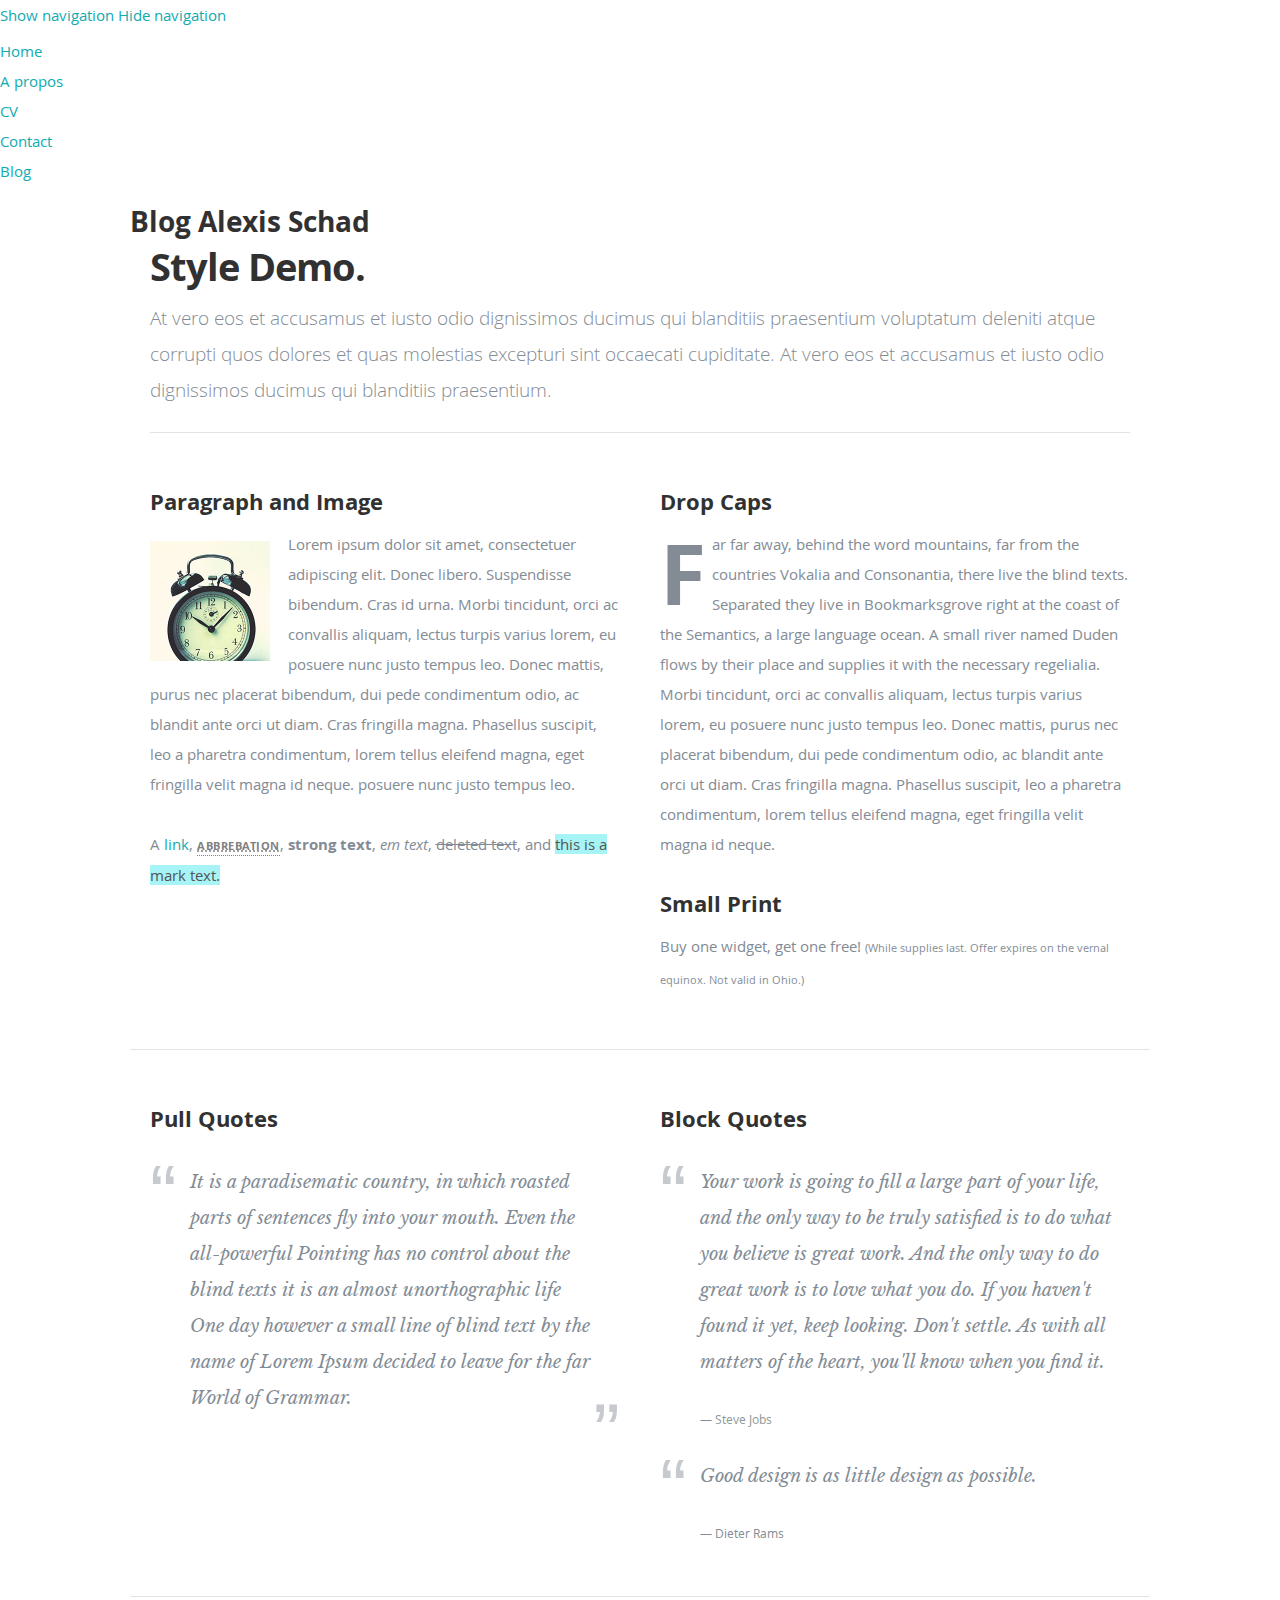
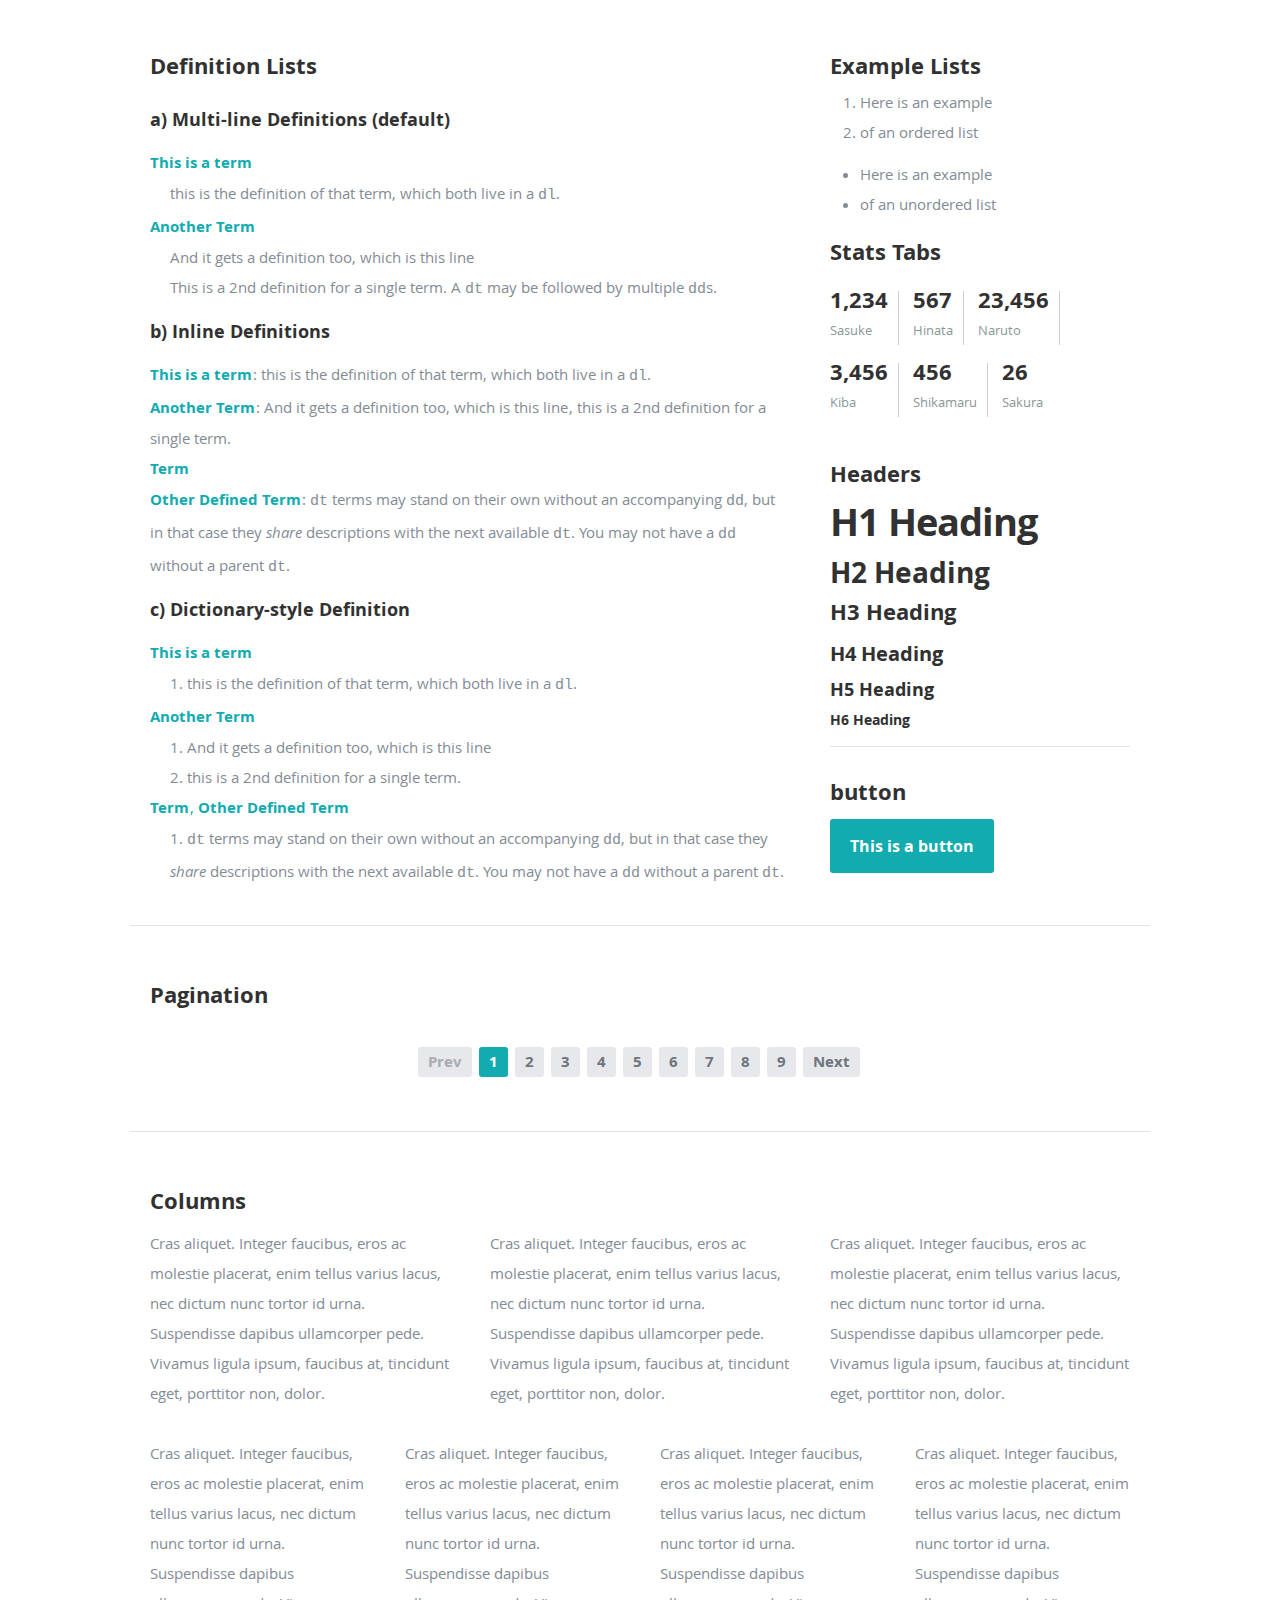
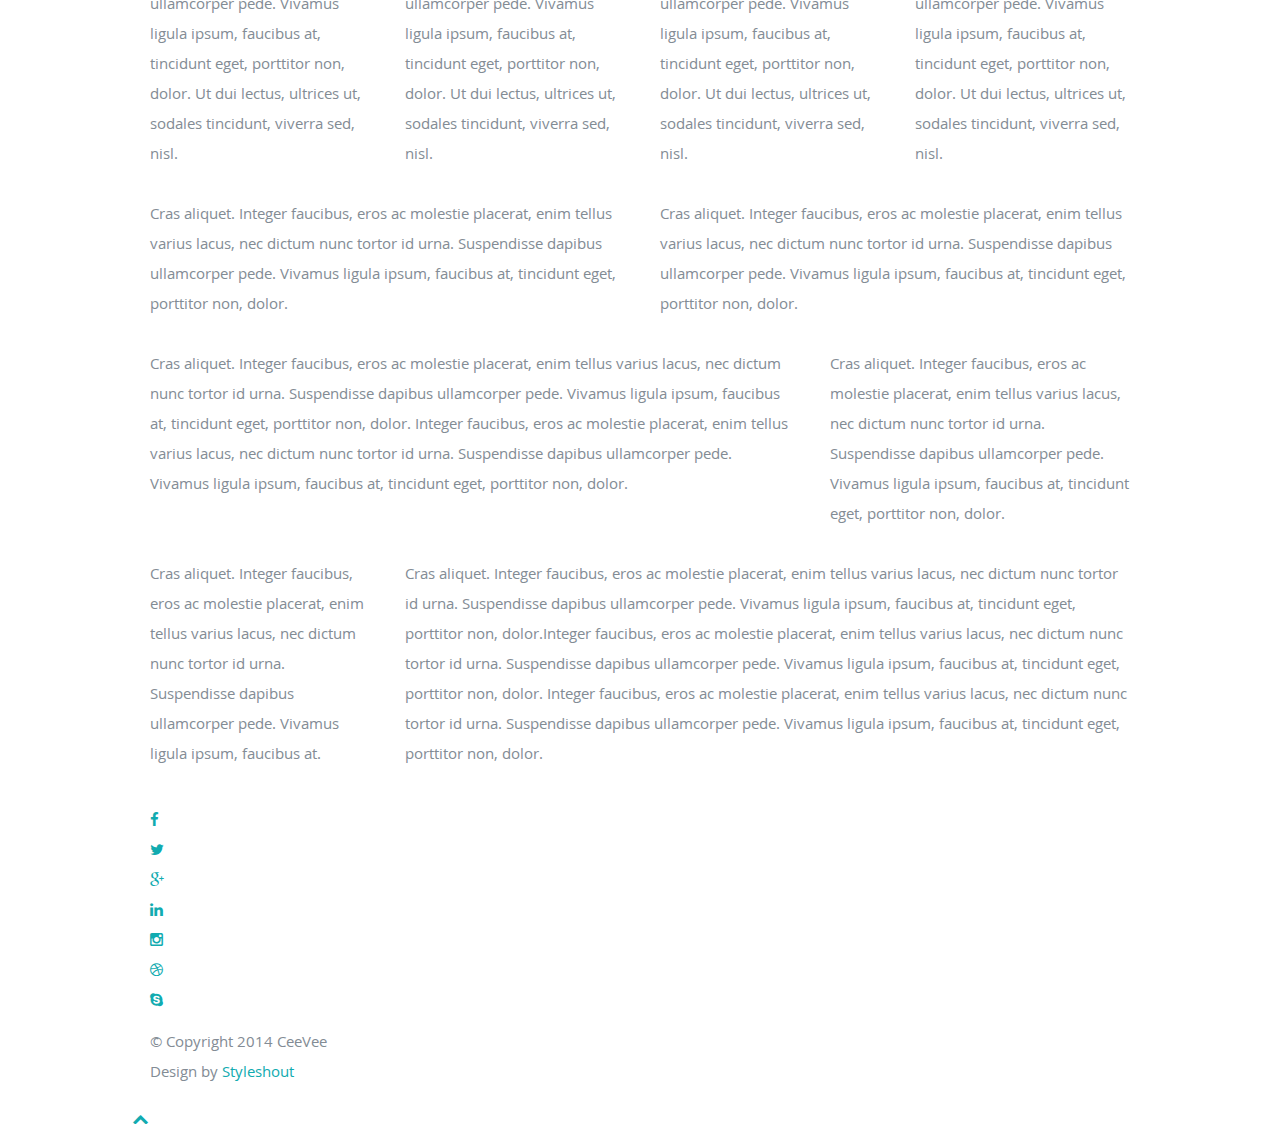
==== commit 02012447: "Ajout de la bannière cohérente avec la page home" ====
--- a/blog.html
+++ b/blog.html
@@ -18,7 +18,7 @@
 	<!-- CSS
     ================================================== -->
    <link rel="stylesheet" href="css/default.css">
-	<link rel="stylesheet" href="css/layout.css">
+	<link rel="stylesheet" href="css/blog.css">
    <link rel="stylesheet" href="css/media-queries.css">
    <link rel="stylesheet" href="css/magnific-popup.css">
 
@@ -41,21 +41,25 @@
       <nav id="nav-wrap">
 
          <a class="mobile-btn" href="#nav-wrap" title="Show navigation">Show navigation</a>
-	      <a class="mobile-btn" href="#" title="Hide navigation">Hide navigation</a>
+         <a class="mobile-btn" href="#" title="Hide navigation">Hide navigation</a>
 
          <ul id="nav" class="nav">
-            <li class="current"><a class="smoothscroll" href="#home">Home</a></li>
-	         <li><a class="smoothscroll" href="#styles">Style Guide</a></li>
+            <li ><a  href="index.html#home">Home</a></li>
+            <li><a  href="index.html#about">A propos</a></li>
+            <li><a  href="index.html#resume">CV</a></li>
+            <li><a  href="index.html#contact">Contact</a></li>
+            <li class="current"><a href="blog.html">Blog</a></li>
          </ul> <!-- end #nav -->
 
       </nav> <!-- end #nav-wrap -->
 
       <div class="row banner">
          <div class="banner-text">
-            <h1 class="responsive-headline">I'm Jonathan Doe.</h1>
-            <h3>I'm a Manila based <span>graphic designer</span>, <span>illustrator</span> and <span>webdesigner</span> creating awesome and
-            effective visual identities for companies of all sizes around the globe. Let's <a class="smoothscroll" href="#about">start scrolling</a>
-            and learn more <a class="smoothscroll" href="#about">about me</a>.</h3>
+            <h2>
+               Blog
+               <span>Alexis Schad</span>
+            </h2>
+            <!-- 
             <hr />
             <ul class="social">
                <li><a href="#"><i class="fa fa-facebook"></i></a></li>
@@ -66,18 +70,19 @@
                <li><a href="#"><i class="fa fa-dribbble"></i></a></li>
                <li><a href="#"><i class="fa fa-skype"></i></a></li>
             </ul>
-         </div>
-      </div>
-
-      <p class="scrolldown">
-         <a class="smoothscroll" href="#styles"><i class="icon-down-circle"></i></a>
-      </p>
+         -->
+         </div>
+      </div>
+
+      <!-- <p class="scrolldown">
+         <a  href="#styles"><i class="icon-down-circle"></i></a>
+      </p> -->
 
    </header> <!-- Header End -->
 
    <!-- Style Guide Section
    ================================================== -->
-   <section id="styles" style="padding: 90px 0 72px; background: #fff;">
+   <section id="blog" style="padding: 90x 0 72px; background: #fff;">
 
       <div class="row add-bottom">
 
@@ -524,7 +529,7 @@
 
          </div>
 
-         <div id="go-top" style="display: block;"><a class="smoothscroll" title="Back to Top" href="#home"><i class="icon-up-open"></i></a></div>
+         <div id="go-top" style="display: block;"><a  title="Back to Top" href="#home"><i class="icon-up-open"></i></a></div>
 
       </div>
 
@@ -543,7 +548,7 @@
    <script src="js/doubletaptogo.js"></script>
    <script src="js/spin.js"></script>
 
-   <script src="js/init.js"></script>
+   <script src="js/init_blog.js"></script>
 
 </body>
 
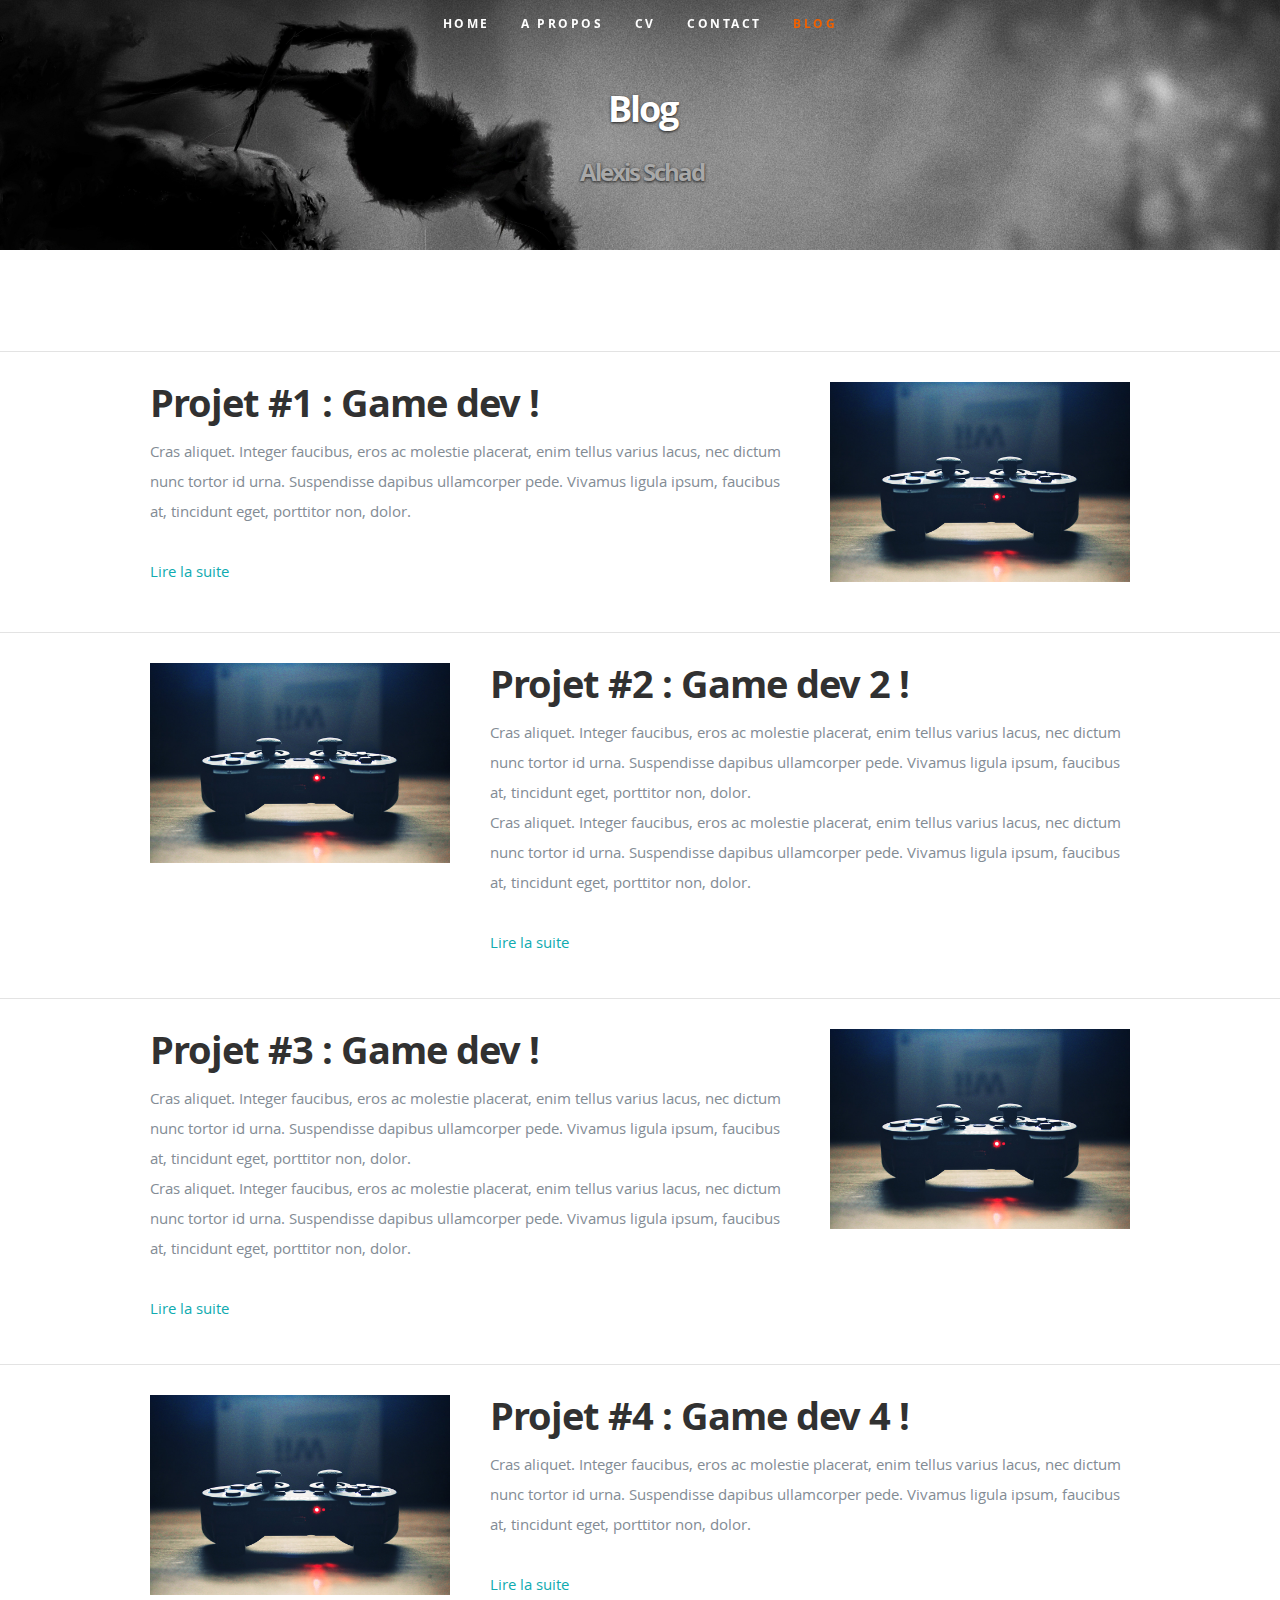
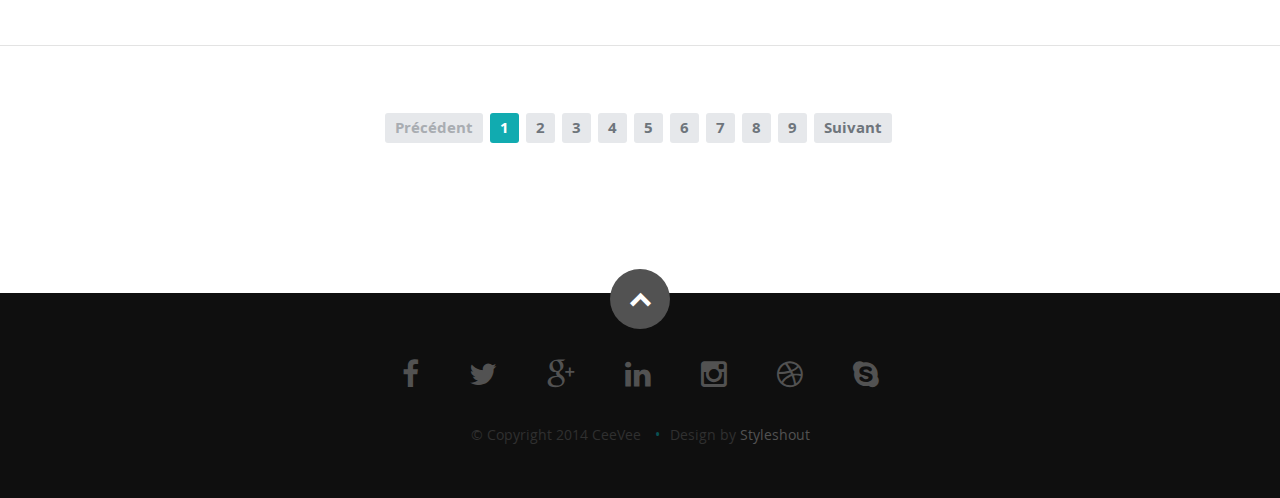
==== commit 1d148dcd: "Première structure du blog" ====
--- a/blog.html
+++ b/blog.html
@@ -7,7 +7,7 @@
    <!--- Basic Page Needs
    ================================================== -->
    <meta charset="utf-8">
-	<title>CeeVee - Free Responsive HTML5/CSS3 Template</title>
+	<title>Alexis Schad - Blog</title>
 	<meta name="description" content="">
 	<meta name="author" content="">
 
@@ -82,215 +82,75 @@
 
    <!-- Style Guide Section
    ================================================== -->
-   <section id="blog" style="padding: 90x 0 72px; background: #fff;">
-
+   <section id="blog">
+      <hr />
+      <div class="row">
+         <div class="eight columns">
+            <h1>Projet #1 : Game dev !</h1>
+            <p>Cras aliquet. Integer faucibus, eros ac molestie placerat, enim tellus varius lacus,
+            nec dictum nunc tortor id urna. Suspendisse dapibus ullamcorper pede. Vivamus ligula ipsum,
+            faucibus at, tincidunt eget, porttitor non, dolor. </p>
+            <p><a>Lire la suite</a></p>
+         </div>
+         <div class="four columns">
+            <p><img src="./images/portfolio/modals/m-console.jpg" /> </p>
+         </div>
+      </div>
+      <hr />
+      <div class="row">
+         <div class="four columns">
+            <p><img src="./images/portfolio/modals/m-console.jpg" /> </p>
+         </div>
+         <div class="eight columns">
+            <h1>Projet #2 : Game dev 2 !</h1>
+            <p>Cras aliquet. Integer faucibus, eros ac molestie placerat, enim tellus varius lacus,
+            nec dictum nunc tortor id urna. Suspendisse dapibus ullamcorper pede. Vivamus ligula ipsum,
+            faucibus at, tincidunt eget, porttitor non, dolor. <br/>
+            Cras aliquet. Integer faucibus, eros ac molestie placerat, enim tellus varius lacus,
+            nec dictum nunc tortor id urna. Suspendisse dapibus ullamcorper pede. Vivamus ligula ipsum,
+            faucibus at, tincidunt eget, porttitor non, dolor. </p>
+            <p><a>Lire la suite</a></p>
+         </div>
+      </div>
+      <hr />
+      <div class="row">
+         <div class="eight columns">
+            <h1>Projet #3 : Game dev !</h1>
+            <p>Cras aliquet. Integer faucibus, eros ac molestie placerat, enim tellus varius lacus,
+            nec dictum nunc tortor id urna. Suspendisse dapibus ullamcorper pede. Vivamus ligula ipsum,
+            faucibus at, tincidunt eget, porttitor non, dolor. <br/>
+            Cras aliquet. Integer faucibus, eros ac molestie placerat, enim tellus varius lacus,
+            nec dictum nunc tortor id urna. Suspendisse dapibus ullamcorper pede. Vivamus ligula ipsum,
+            faucibus at, tincidunt eget, porttitor non, dolor. </p>
+            <p><a>Lire la suite</a></p>
+         </div>
+         <div class="four columns">
+            <p><img src="./images/portfolio/modals/m-console.jpg" /> </p>
+         </div>
+      </div>
+      <hr />
+      <div class="row">
+         <div class="four columns">
+            <p><img src="./images/portfolio/modals/m-console.jpg" /> </p>
+         </div>
+         <div class="eight columns">
+            <h1>Projet #4 : Game dev 4 !</h1>
+            <p>Cras aliquet. Integer faucibus, eros ac molestie placerat, enim tellus varius lacus,
+            nec dictum nunc tortor id urna. Suspendisse dapibus ullamcorper pede. Vivamus ligula ipsum,
+            faucibus at, tincidunt eget, porttitor non, dolor. </p>
+            <p><a>Lire la suite</a></p>
+         </div>
+      </div>
+
+      <hr />
       <div class="row add-bottom">
 
-         <div class="twelve columns">
-
-            <h1>Style Demo.</h1>
-
-            <p class="lead add-bottom">At vero eos et accusamus et iusto odio dignissimos ducimus qui blanditiis praesentium voluptatum
-            deleniti atque corrupti quos dolores et quas molestias excepturi sint occaecati cupiditate.
-            At vero eos et accusamus et iusto odio dignissimos ducimus qui blanditiis praesentium.
-            </p>
-
-            <hr>
-
-         </div>
-
-      </div> <!-- Row End-->
-
-      <div class="row add-bottom">
-
-         <div class="six columns add-bottom">
-
-            <h3>Paragraph and Image</h3>
-
-            <p><a href="#"><img width="120" height="120" class="pull-left" alt="sample-image" src="images/sample-image.jpg"></a>
-  			   Lorem ipsum dolor sit amet, consectetuer adipiscing elit. Donec libero. Suspendisse bibendum.
-  			   Cras id urna. Morbi tincidunt, orci ac convallis aliquam, lectus turpis varius lorem, eu
-  			   posuere nunc justo tempus leo. Donec mattis, purus nec placerat bibendum, dui pede condimentum
-  			   odio, ac blandit ante orci ut diam. Cras fringilla magna. Phasellus suscipit, leo a pharetra
-  			   condimentum, lorem tellus eleifend magna, eget fringilla velit magna id neque.
-  			   posuere nunc justo tempus leo. </p>
-
-            <p>A <a href="#">link</a>,
-  			   <abbr title="this really isn't a very good description">abbrebation</abbr>,
-  			   <strong>strong text</strong>,
-            <em>em text</em>,
-  			   <del>deleted text</del>, and
-            <mark>this is a mark text.</mark>
-          	</p>
-
-         </div>
-
-         <div class="six columns add-bottom">
-
-            <h3>Drop Caps</h3>
-
-            <p class="drop-cap">Far far away, behind the word mountains, far from the countries Vokalia and Consonantia,
-            there live the blind texts. Separated they live in Bookmarksgrove right at the coast of the
-            Semantics, a large language ocean. A small river named Duden flows by their place and supplies
-            it with the necessary regelialia. Morbi tincidunt, orci ac convallis aliquam, lectus turpis varius lorem, eu
-  			   posuere nunc justo tempus leo. Donec mattis, purus nec placerat bibendum, dui pede condimentum
-  			   odio, ac blandit ante orci ut diam. Cras fringilla magna. Phasellus suscipit, leo a pharetra
-  			   condimentum, lorem tellus eleifend magna, eget fringilla velit magna id neque.
-  			   </p>
-
-            <h3>Small Print</h3>
-
-            <p>Buy one widget, get one free!
-  				<small>(While supplies last. Offer expires on the vernal equinox. Not valid in Ohio.)</small>
-  			   </p>
-
-         </div>
-
-         <hr />
-
-      </div> <!-- Row End-->
-
-      <div class="row add-bottom">
-
-         <div class="six columns add-bottom">
-
-            <h3>Pull Quotes</h3>
-
-            <aside class="pull-quote">
-    			   <blockquote>
-    				   <p>It is a paradisematic country, in which roasted parts of
-                  sentences fly into your mouth. Even the all-powerful Pointing has no control about the blind
-                  texts it is an almost unorthographic life One day however a small line of blind text by the name
-                  of Lorem Ipsum decided to leave for the far World of Grammar.</p>
-    				</blockquote>
-    			</aside>
-
-         </div>
-
-         <div class="six columns add-bottom">
-
-            <h3>Block Quotes</h3>
-
-            <blockquote cite="http://where-i-got-my-info-from.com">
-   			   <p>Your work is going to fill a large part of your life, and the only way to be truly satisfied is
-               to do what you believe is great work. And the only way to do great work is to love what you do.
-               If you haven't found it yet, keep looking. Don't settle. As with all matters of the heart, you'll know when you find it.
-               </p>
-   				<cite>
-   				   <a href="#">Steve Jobs</a>
-   				</cite>
-			   </blockquote>
-
-            <blockquote>
-               <p>Good design is as little design as possible.</p>
-               <cite>Dieter Rams</cite>
-            </blockquote>
-
-         </div>
-
-         <hr />
-
-      </div> <!-- Row End-->
-
-      <div class="row add-bottom">
-
-         <div class="eight columns add-bottom">
-
-            <h3 class="add-bottom">Definition Lists</h3>
-
-            <h5>a) Multi-line Definitions (default)</h5>
-
-            <dl>
-			      <dt><b>This is a term</b></dt>
-				      <dd>this is the definition of that term, which both live in a <code>dl</code>.</dd>
-			      <dt><b>Another Term</b></dt>
-				      <dd>And it gets a definition too, which is this line</dd>
-				      <dd>This is a 2<sup>nd</sup> definition for a single term. A <code>dt</code> may be followed by multiple <code>dd</code>s.</dd>
-		      </dl>
-
-            <h5>b) Inline Definitions</h5>
-
-            <dl class="lining">
-			      <dt><b>This is a term</b></dt>
-				      <dd>this is the definition of that term, which both live in a <code>dl</code>.</dd>
-			      <dt><b>Another Term</b></dt>
-				      <dd class="micro">And it gets a definition too, which is this line</dd>
-				      <dd class="micro"> this is a 2<sup>nd</sup> definition for a single term.</dd>
-			      <dt><b>Term</b></dt>
-			      <dt><b>Other Defined Term</b></dt>
-				      <dd><code>dt</code> terms may stand on their own without an accompanying <code>dd</code>, but in that case they <em>share</em> descriptions with the next available <code>dt</code>. You may not have a <code>dd</code> without a parent <code>dt</code>.</dd>
-		      </dl>
-
-            <h5>c) Dictionary-style Definition</h5>
-
-            <dl class="dictionary-style">
-				   <dt><b>This is a term</b></dt>
-					   <dd>this is the definition of that term, which both live in a <code>dl</code>.</dd>
-					<dt><b>Another Term</b></dt>
-					   <dd>And it gets a definition too, which is this line</dd>
-					   <dd> this is a 2<sup>nd</sup> definition for a single term.</dd>
-					<dt><b>Term</b></dt>
-					<dt><b>Other Defined Term</b></dt>
-					   <dd><code>dt</code> terms may stand on their own without an accompanying <code>dd</code>, but in that case they <em>share</em> descriptions with the next available <code>dt</code>. You may not have a <code>dd</code> without a parent <code>dt</code>.</dd>
-				</dl>
-
-         </div>
-
-         <div class="four columns add-bottom">
-
-            <h3>Example Lists</h3>
-
-            <ol>
-				   <li>Here is an example</li>
-				   <li>of an ordered list</li>
-			   </ol>
-
-            <ul class="disc">
-				   <li>Here is an example</li>
-				   <li>of an unordered list</li>
-			   </ul>
-
-            <h3>Stats Tabs</h3>
-
-            <ul class="stats-tabs">
-			      <li><a href="#">1,234 <b>Sasuke</b></a></li>
-			      <li><a href="#">567 <b>Hinata</b></a></li>
-			      <li><a href="#">23,456 <b>Naruto</b></a></li>
-			      <li><a href="#">3,456 <b>Kiba</b></a></li>
-			      <li><a href="#">456 <b>Shikamaru</b></a></li>
-			      <li><a href="#">26 <b>Sakura</b></a></li>
-		      </ul>
-
-            <h3>Headers</h3>
-
-            <h1>H1 Heading</h1>
-            <h2>H2 Heading</h2>
-            <h3>H3 Heading</h3>
-            <h4>H4 Heading</h4>
-            <h5>H5 Heading</h5>
-            <h6>H6 Heading</h6>
-
-            <hr>
-
-            <h3>button</h3>
-
-            <a class="button" href="#">This is a button</a>
-
-         </div>
-
-         <hr />
-
-      </div> <!-- Row End-->
-
-      <div class="row add-bottom">
-
          <div class="twelve columns add-bottom">
 
-            <h3 class="add-bottom">Pagination</h3>
+            <!-- <h3 class="add-bottom">Pagination</h3> -->
 
             <nav class="pagination add-bottom">
-
-               <span class="page-numbers prev inactive">Prev</span>
+               <span class="page-numbers prev inactive">Précédent</span>
    	         <span class="page-numbers current">1</span>
    	         <a href="#" class="page-numbers">2</a>
                <a href="#" class="page-numbers">3</a>
@@ -300,209 +160,16 @@
                <a href="#" class="page-numbers">7</a>
                <a href="#" class="page-numbers">8</a>
                <a href="#" class="page-numbers">9</a>
-   	         <a href="#" class="page-numbers next">Next</a>
+   	         <a href="#" class="page-numbers next">Suivant</a>
 
 		      </nav>
 
          </div>
 
-         <hr />
+         <!-- <hr /> -->
 
       </div> <!-- Row End-->
-
-      <!--
-      <div class="row add-bottom">
-
-         <div class="twelve columns add-bottom">
-
-            <h3>Form Styles</h3>
-
-            <form>
-               <fieldset>
-
-					   <label for="regularInput">Regular Input</label>
-						<input type="text" id="regularInput">
-
-                  <label for="regularTextarea">Regular Textarea</label>
-						<textarea id="regularTextarea"></textarea>
-
-                  <label for="selectList">Select List</label>
-						<select id="selectList">
-						   <option value="Option 1">Option 1</option>
-							<option value="Option 2">Option 2</option>
-							<option value="Option 3">Option 3</option>
-							<option value="Option 4">Option 4</option>
-						</select>
-
-                  <fieldset>
-						   <legend>Checkboxes</legend>
-
-                     <label for="regularCheckbox">
-							   <input type="checkbox" value="checkbox 1" id="regularCheckbox">
-								<span>Regular Checkbox</span>
-							</label>
-
-                     <label for="secondRegularCheckbox">
-							   <input type="checkbox" value="checkbox 2" id="secondRegularCheckbox">
-								<span>Regular Checkbox</span>
-							</label>
-						</fieldset>
-
-						<fieldset>
-						   <legend>Radio Buttons</legend>
-
-                     <label for="regularRadio">
-							   <input type="radio" value="radio 1" id="regularRadio" name="radios">
-							   <span>Regular Radio</span>
-							</label>
-
-                     <label for="secondRegularRadio">
-							   <input type="radio" value="radio 2" id="secondRegularRadio" name="radios">
-								<span>Regular Radio</span>
-							</label>
-						</fieldset>
-
-						<button type="submit">Submit Form</button>
-
-               </fieldset>
-				</form>
-
-         </div>
-
-         <hr />
-
-      </div>
-      -->
-
-
-      <div class="row">
-
-         <div class="twelve columns">
-            <h3 class="half-bottom">Columns</h3>
-         </div>
-
-      </div> <!-- Row End-->
-
-      <!--<h4>1/3 Columns</h4>  -->
-
-      <div class="row">
-
-         <div class="four columns">
-		      <p>Cras aliquet. Integer faucibus, eros ac molestie placerat, enim tellus varius lacus,
-            nec dictum nunc tortor id urna. Suspendisse dapibus ullamcorper pede. Vivamus ligula ipsum,
-            faucibus at, tincidunt eget, porttitor non, dolor. </p>
-	      </div>
-
-         <div class="four columns">
-		      <p>Cras aliquet. Integer faucibus, eros ac molestie placerat, enim tellus varius lacus,
-            nec dictum nunc tortor id urna. Suspendisse dapibus ullamcorper pede. Vivamus ligula ipsum,
-            faucibus at, tincidunt eget, porttitor non, dolor. </p>
-	      </div>
-
-         <div class="four columns">
-		      <p>Cras aliquet. Integer faucibus, eros ac molestie placerat, enim tellus varius lacus,
-            nec dictum nunc tortor id urna. Suspendisse dapibus ullamcorper pede. Vivamus ligula ipsum,
-            faucibus at, tincidunt eget, porttitor non, dolor. </p>
-	      </div>
-
-      </div>
-
-      <!--<h4>1/4 Columns</h4>  -->
-
-      <div class="row">
-
-         <div class="three columns">
-		      <p>Cras aliquet. Integer faucibus, eros ac molestie placerat, enim tellus varius lacus,
-            nec dictum nunc tortor id urna. Suspendisse dapibus ullamcorper pede. Vivamus ligula ipsum,
-            faucibus at, tincidunt eget, porttitor non, dolor. Ut dui lectus, ultrices ut, sodales tincidunt,
-            viverra sed, nisl. </p>
-	      </div>
-
-         <div class="three columns">
-		      <p>Cras aliquet. Integer faucibus, eros ac molestie placerat, enim tellus varius lacus,
-            nec dictum nunc tortor id urna. Suspendisse dapibus ullamcorper pede. Vivamus ligula ipsum,
-            faucibus at, tincidunt eget, porttitor non, dolor. Ut dui lectus, ultrices ut, sodales tincidunt,
-            viverra sed, nisl. </p>
-	      </div>
-
-         <div class="three columns">
-		      <p>Cras aliquet. Integer faucibus, eros ac molestie placerat, enim tellus varius lacus,
-            nec dictum nunc tortor id urna. Suspendisse dapibus ullamcorper pede. Vivamus ligula ipsum,
-            faucibus at, tincidunt eget, porttitor non, dolor. Ut dui lectus, ultrices ut, sodales tincidunt,
-            viverra sed, nisl. </p>
-	      </div>
-
-         <div class="three columns">
-		      <p>Cras aliquet. Integer faucibus, eros ac molestie placerat, enim tellus varius lacus,
-            nec dictum nunc tortor id urna. Suspendisse dapibus ullamcorper pede. Vivamus ligula ipsum,
-            faucibus at, tincidunt eget, porttitor non, dolor. Ut dui lectus, ultrices ut, sodales tincidunt,
-            viverra sed, nisl. </p>
-	      </div>
-
-      </div>
-
-      <!--<h4>1/2 Columns</h4>  -->
-
-      <div class="row">
-
-         <div class="six columns">
-            <p>Cras aliquet. Integer faucibus, eros ac molestie placerat, enim tellus varius lacus,
-            nec dictum nunc tortor id urna. Suspendisse dapibus ullamcorper pede. Vivamus ligula ipsum,
-            faucibus at, tincidunt eget, porttitor non, dolor. </p>
-         </div>
-
-         <div class="six columns">
-            <p>Cras aliquet. Integer faucibus, eros ac molestie placerat, enim tellus varius lacus,
-            nec dictum nunc tortor id urna. Suspendisse dapibus ullamcorper pede. Vivamus ligula ipsum,
-            faucibus at, tincidunt eget, porttitor non, dolor. </p>
-         </div>
-
-      </div>
-
-      <!--<h4>2/3 Columns</h4>  -->
-
-      <div class="row">
-
-         <div class="eight columns">
-            <p>Cras aliquet. Integer faucibus, eros ac molestie placerat, enim tellus varius lacus,
-            nec dictum nunc tortor id urna. Suspendisse dapibus ullamcorper pede. Vivamus ligula ipsum,
-            faucibus at, tincidunt eget, porttitor non, dolor. Integer faucibus, eros ac molestie placerat, enim tellus varius lacus,
-            nec dictum nunc tortor id urna. Suspendisse dapibus ullamcorper pede. Vivamus ligula ipsum,
-            faucibus at, tincidunt eget, porttitor non, dolor.</p>
-         </div>
-
-         <div class="four columns">
-            <p>Cras aliquet. Integer faucibus, eros ac molestie placerat, enim tellus varius lacus,
-            nec dictum nunc tortor id urna. Suspendisse dapibus ullamcorper pede. Vivamus ligula ipsum,
-            faucibus at, tincidunt eget, porttitor non, dolor. </p>
-         </div>
-
-      </div>
-
-      <!--<h4>3/4 Columns</h4>  -->
-
-      <div class="row">
-
-         <div class="three columns">
-		      <p>Cras aliquet. Integer faucibus, eros ac molestie placerat, enim tellus varius lacus,
-            nec dictum nunc tortor id urna. Suspendisse dapibus ullamcorper pede. Vivamus ligula ipsum,
-            faucibus at. </p>
-	      </div>
-
-         <div class="nine columns">
-		      <p>Cras aliquet. Integer faucibus, eros ac molestie placerat, enim tellus varius lacus,
-            nec dictum nunc tortor id urna. Suspendisse dapibus ullamcorper pede. Vivamus ligula ipsum,
-            faucibus at, tincidunt eget, porttitor non, dolor.Integer faucibus, eros ac molestie placerat, enim tellus varius lacus,
-            nec dictum nunc tortor id urna. Suspendisse dapibus ullamcorper pede. Vivamus ligula ipsum,
-            faucibus at, tincidunt eget, porttitor non, dolor. Integer faucibus, eros ac molestie placerat, enim tellus varius lacus,
-            nec dictum nunc tortor id urna. Suspendisse dapibus ullamcorper pede. Vivamus ligula ipsum,
-            faucibus at, tincidunt eget, porttitor non, dolor.</p>
-	      </div>
-
-      </div>
-
-   </section> <!-- Resume Section End-->
-
+</section>
 
    <!-- footer
    ================================================== -->
@@ -529,7 +196,7 @@
 
          </div>
 
-         <div id="go-top" style="display: block;"><a  title="Back to Top" href="#home"><i class="icon-up-open"></i></a></div>
+         <div id="go-top" style="display: block;"><a class="totop" title="Remonter" href="#blog"><i class="icon-up-open"></i></a></div>
 
       </div>
 
--- a/css/default.css
+++ b/css/default.css
@@ -463,13 +463,13 @@
 input[type="submit"],
 input[type="reset"],
 input[type="button"] {
-   font: 16px/30px 'opensans-bold', sans-serif;
+   font: 16px/16px 'opensans-bold', sans-serif;
    background: #11ABB0;
    display: inline-block;
 	text-decoration: none;
    letter-spacing: 0;
    color: #fff;
-	padding: 12px 20px;
+	padding: 5px 10px;
 	margin-bottom: 18px;
    border: none;
    cursor: pointer;
@@ -535,7 +535,7 @@
 textarea,
 select {
    display: block;
-   padding: 18px 15px;
+   padding: 5px 10px;
    margin: 0 0 24px 0;
    border: 0;
    outline: none;
@@ -543,7 +543,7 @@
    min-width: 225px;
 	max-width: 100%;
    font-size: 15px;
-   line-height: 24px;
+   line-height: 15px;
 	color: #647373;
 	background: #D3D9D9;
 
--- a/css/blog.css
+++ b/css/blog.css
@@ -0,0 +1,291 @@
+/*
+=====================================================================
+*   Ceevee v1.0 Layout Stylesheet
+*   url: styleshout.com
+*   03-18-2014
+=====================================================================
+
+   TOC:
+   a. General Styles
+   b. Header Styles
+   c. About Section
+   d. Resume Section
+   e. Portfolio Section
+   f. Call To Action Section
+   g. Testimonials Section
+   h. Contact Section
+   i. Footer
+
+===================================================================== */
+
+/* ------------------------------------------------------------------ */
+/* a. General Styles
+/* ------------------------------------------------------------------ */
+
+body { background: #0f0f0f; }
+a { cursor: pointer;}
+
+/* ------------------------------------------------------------------ */
+/* b. Header Styles
+/* ------------------------------------------------------------------ */
+
+header {
+   position: relative;
+   height: 250px;
+   min-height: 250px;
+   width: 100%;
+   background: #161415 url(../images/header-background5.jpg) no-repeat top center;
+   background-size: cover !important;
+	-webkit-background-size: cover !important;
+   text-align: center;
+   overflow: hidden;
+}
+
+/* vertically center banner section */
+header:before {
+   content: '';
+   display: inline-block;
+   vertical-align: middle;
+   height: 300px;
+}
+header .banner {
+   display: inline-block;
+   vertical-align: middle;
+   margin: 0 auto;
+   width: 85%;
+   padding-bottom: 30px;
+   text-align: center;
+}
+
+header .banner-text { width: 100%; }
+header .banner-text h1 {
+   font: 60px/1.1em 'opensans-bold', sans-serif;
+   color: #fff;
+   letter-spacing: -2px;
+   margin: 0 auto 0px auto;
+   text-shadow: 0px 1px 3px rgba(0, 0, 0, .8);
+}
+header .banner-text h2 {
+   font: 36px/1.5em 'opensans-bold', sans-serif;
+   color: #fff;
+   letter-spacing: -2px;
+   margin: 20px auto 18px auto;
+   text-shadow: 0px 1px 3px rgba(0, 0, 0, .8);
+}
+header .banner-text h2 span {
+   font: 24px/1.4em 'opensans-bold', sans-serif;
+  display: block;
+   color: #A8A8A8;
+   margin-top: 20px;
+}
+header .banner-text h3 {
+   font: 36px/1.5em 'opensans-bold', sans-serif;
+   color: #A8A8A8;
+   margin: 0 auto;
+   width: 70%;
+   text-shadow: 0px 1px 2px rgba(0, 0, 0, .5);
+}
+header .banner-text h3 span,
+header .banner-text h3 a {
+   color: #fff;
+}
+header .banner-text hr {
+   width: 60%;
+   margin: 18px auto 24px auto;
+   border-color: #2F2D2E;
+   border-color: rgba(150, 150, 150, .1);
+}
+
+/* header social links */
+header .social {
+   margin: 24px 0;
+   padding: 0;
+   font-size: 30px;
+   text-shadow: 0px 1px 2px rgba(0, 0, 0, .8);
+}
+header .social li {
+   display: inline-block;
+   margin: 0 15px;
+   padding: 0;
+}
+header .social li a { color: #fff; }
+header .social li a:hover { color: #11ABB0; }
+
+/* scrolldown link */
+header .scrolldown a {
+   position: absolute;
+   bottom: 30px;
+   left: 50%;
+   margin-left: -29px;
+   color: #fff;
+   display: block;
+   height: 42px;
+   width: 42px;
+   font-size: 42px;
+   line-height: 42px;
+   color: #fff;
+   border-radius: 100%;
+
+   -webkit-transition: all .3s ease-in-out;
+   -moz-transition: all .3s ease-in-out;
+   -o-transition: all .3s ease-in-out;
+   transition: all .3s ease-in-out;
+}
+header .scrolldown a:hover { color: #11ABB0; }
+
+/* primary navigation
+--------------------------------------------------------------------- */
+#nav-wrap ul, #nav-wrap li, #nav-wrap a {
+	 margin: 0;
+	 padding: 0;
+	 border: none;
+	 outline: none;
+}
+
+/* nav-wrap */
+#nav-wrap {
+   font: 12px 'opensans-bold', sans-serif;
+   width: 100%;
+   text-transform: uppercase;
+   letter-spacing: 2.5px;
+   margin: 0 auto;
+   z-index: 100;
+   position: fixed;
+   left: 0;
+   top: 0;
+}
+.opaque { background-color: #333; }
+
+/* hide toggle button */
+#nav-wrap > a.mobile-btn { display: none; }
+
+ul#nav {
+   min-height: 48px;
+   width: auto;
+
+   /* center align the menu */
+   text-align: center;
+}
+ul#nav li {
+   position: relative;
+   list-style: none;
+   height: 48px;
+   display: inline-block;
+}
+
+/* Links */
+ul#nav li a {
+
+/* 8px padding top + 8px padding bottom + 32px line-height = 48px */
+
+   display: inline-block;
+   padding: 8px 13px;
+   line-height: 32px;
+	text-decoration: none;
+   text-align: left;
+   color: #fff;
+
+	-webkit-transition: color .2s ease-in-out;
+	-moz-transition: color .2s ease-in-out;
+	-o-transition: color .2s ease-in-out;
+	-ms-transition: color .2s ease-in-out;
+	transition: color .2s ease-in-out;
+}
+
+ul#nav li a:active { background-color: transparent !important; }
+ul#nav li.current a { color: #F06000; }
+
+
+/* ------------------------------------------------------------------ */
+/* i. Footer
+/* ------------------------------------------------------------------ */
+
+footer {
+   padding-top: 48px;
+   margin-bottom: 48px;
+   color: #303030;
+   font-size: 14px;
+   text-align: center;
+   position: relative;
+}
+
+footer a, footer a:visited { color: #525252; }
+footer a:hover, footer a:focus { color: #fff; }
+
+/* copyright */
+footer .copyright {
+    margin: 0;
+    padding: 0;
+ }
+footer .copyright li {
+    display: inline-block;
+    margin: 0;
+    padding: 0;
+    line-height: 24px;
+}
+.ie footer .copyright li {
+   display: inline;
+}
+footer .copyright li:before {
+    content: "\2022";
+    padding-left: 10px;
+    padding-right: 10px;
+    color: #095153;
+}
+footer .copyright  li:first-child:before {
+    display: none;
+}
+
+/* social links */
+footer .social-links {
+   margin: 18px 0 30px 0;
+   padding: 0;
+   font-size: 30px;
+}
+footer .social-links li {
+    display: inline-block;
+    margin: 0;
+    padding: 0;
+    margin-left: 42px;
+    color: #F06000;
+}
+
+footer .social-links li:first-child { margin-left: 0; }
+
+/* Go To Top Button */
+#go-top {
+  position: absolute;
+  top: -24px;
+   left: 50%;
+   margin-left: -30px;
+}
+#go-top a {
+  text-decoration: none;
+  border: 0 none;
+  display: block;
+  width: 60px;
+  height: 60px;
+  background-color: #525252;
+
+  -webkit-transition: all 0.2s ease-in-out;
+   -moz-transition: all 0.2s ease-in-out;
+   -o-transition: all 0.2s ease-in-out;
+   -ms-transition: all 0.2s ease-in-out;
+   transition: all 0.2s ease-in-out;
+
+   color: #fff;
+   font-size: 21px;
+   line-height: 60px;
+  border-radius: 100%;
+}
+#go-top a:hover { background-color: #0F9095; }
+
+
+/* ------------------------------------------------------------------ */
+/* j. Blog
+/* ------------------------------------------------------------------ */
+
+#blog {
+  padding: 90px 0 72px 0;
+  background: #fff;
+}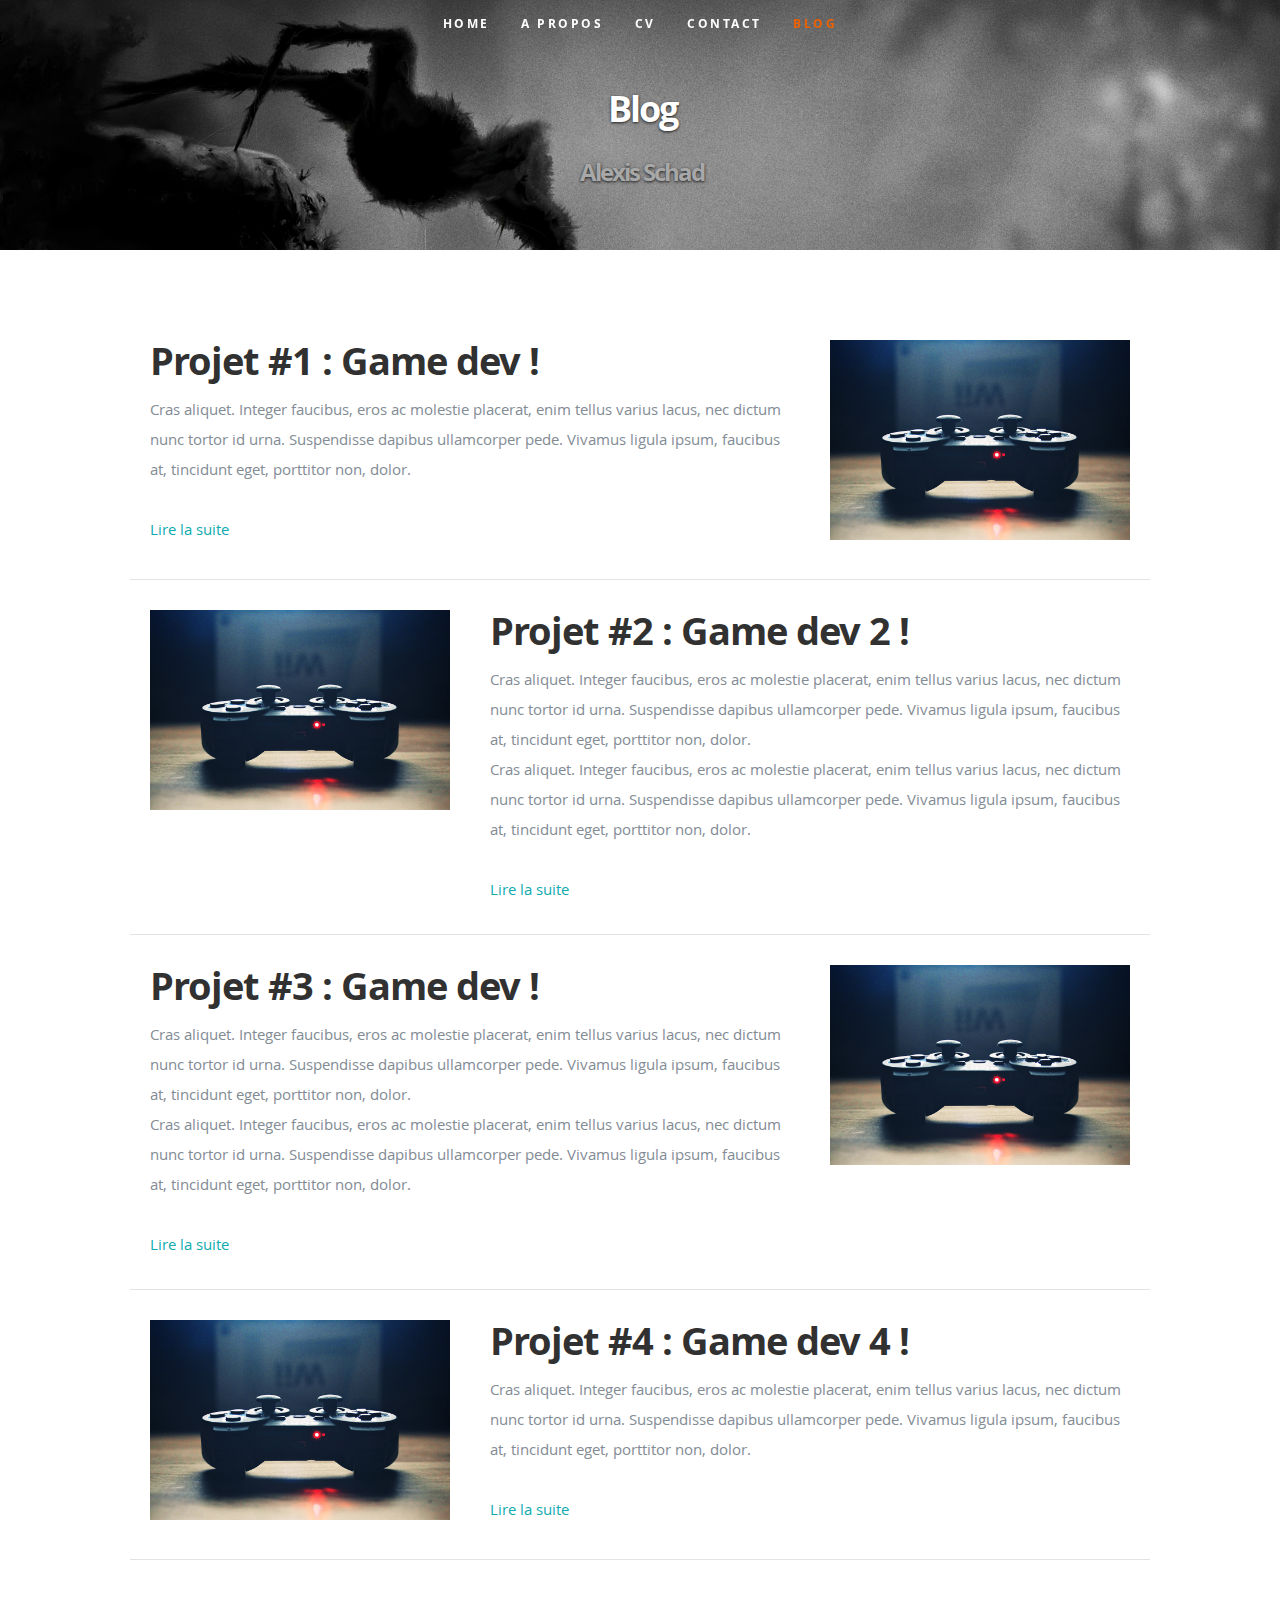
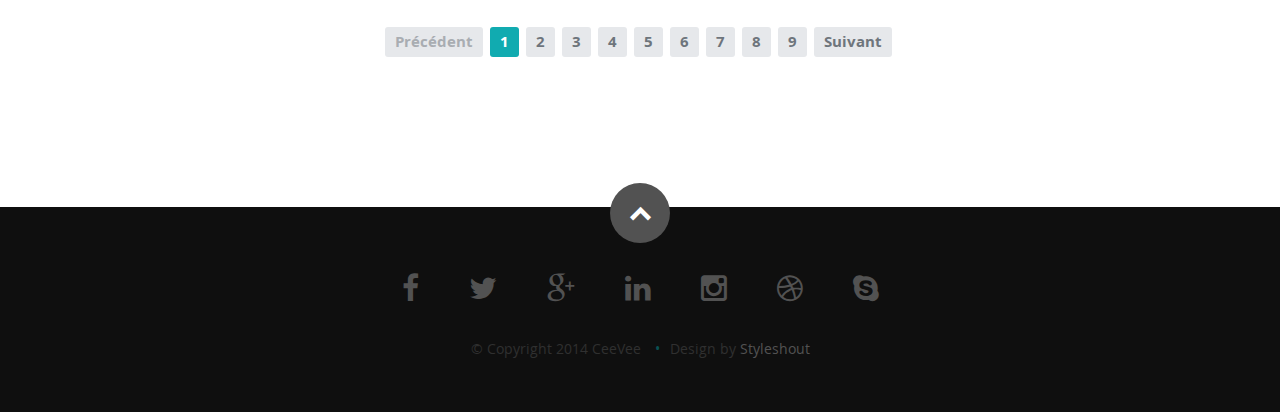
==== commit 0b2c4751: "Modifs mineur blog" ====
--- a/blog.html
+++ b/blog.html
@@ -83,7 +83,10 @@
    <!-- Style Guide Section
    ================================================== -->
    <section id="blog">
-      <hr />
+      <!-- <div class="row">
+         <p>Menus soon</p>
+      <hr />
+      </div> -->
       <div class="row">
          <div class="eight columns">
             <h1>Projet #1 : Game dev !</h1>
@@ -93,13 +96,13 @@
             <p><a>Lire la suite</a></p>
          </div>
          <div class="four columns">
-            <p><img src="./images/portfolio/modals/m-console.jpg" /> </p>
-         </div>
-      </div>
-      <hr />
-      <div class="row">
-         <div class="four columns">
-            <p><img src="./images/portfolio/modals/m-console.jpg" /> </p>
+            <p><img class="no_display_mobile" src="./images/portfolio/modals/m-console.jpg" /> </p>
+         </div>
+      <hr />
+      </div>
+      <div class="row">
+         <div class="four columns">
+            <p><img class="no_display_mobile" src="./images/portfolio/modals/m-console.jpg" /> </p>
          </div>
          <div class="eight columns">
             <h1>Projet #2 : Game dev 2 !</h1>
@@ -111,8 +114,8 @@
             faucibus at, tincidunt eget, porttitor non, dolor. </p>
             <p><a>Lire la suite</a></p>
          </div>
-      </div>
-      <hr />
+      <hr />
+      </div>
       <div class="row">
          <div class="eight columns">
             <h1>Projet #3 : Game dev !</h1>
@@ -125,13 +128,13 @@
             <p><a>Lire la suite</a></p>
          </div>
          <div class="four columns">
-            <p><img src="./images/portfolio/modals/m-console.jpg" /> </p>
-         </div>
-      </div>
-      <hr />
-      <div class="row">
-         <div class="four columns">
-            <p><img src="./images/portfolio/modals/m-console.jpg" /> </p>
+            <p><img class="no_display_mobile" src="./images/portfolio/modals/m-console.jpg" /> </p>
+         </div>
+      <hr />
+      </div>
+      <div class="row">
+         <div class="four columns">
+            <p><img class="no_display_mobile" src="./images/portfolio/modals/m-console.jpg" /> </p>
          </div>
          <div class="eight columns">
             <h1>Projet #4 : Game dev 4 !</h1>
@@ -140,9 +143,9 @@
             faucibus at, tincidunt eget, porttitor non, dolor. </p>
             <p><a>Lire la suite</a></p>
          </div>
-      </div>
-
-      <hr />
+      <hr />
+      </div>
+
       <div class="row add-bottom">
 
          <div class="twelve columns add-bottom">
@@ -165,8 +168,8 @@
 		      </nav>
 
          </div>
-
          <!-- <hr /> -->
+
 
       </div> <!-- Row End-->
 </section>
--- a/css/media-queries.css
+++ b/css/media-queries.css
@@ -335,6 +335,11 @@
       line-height: 54px;
    }
 
+   /* blog */
+   #blog .no_display_mobile {
+      display: none;
+   }
+
 
 }
 
@@ -368,7 +373,12 @@
 
    /* social links */
    footer .social-links { font-size: 20px; }
-   footer .social-links li { margin-left: 14px; }   
+   footer .social-links li { margin-left: 14px; }  
+
+   /* blog */
+   #blog .no_display_mobile {
+      display: none;
+   }
 
 }
 
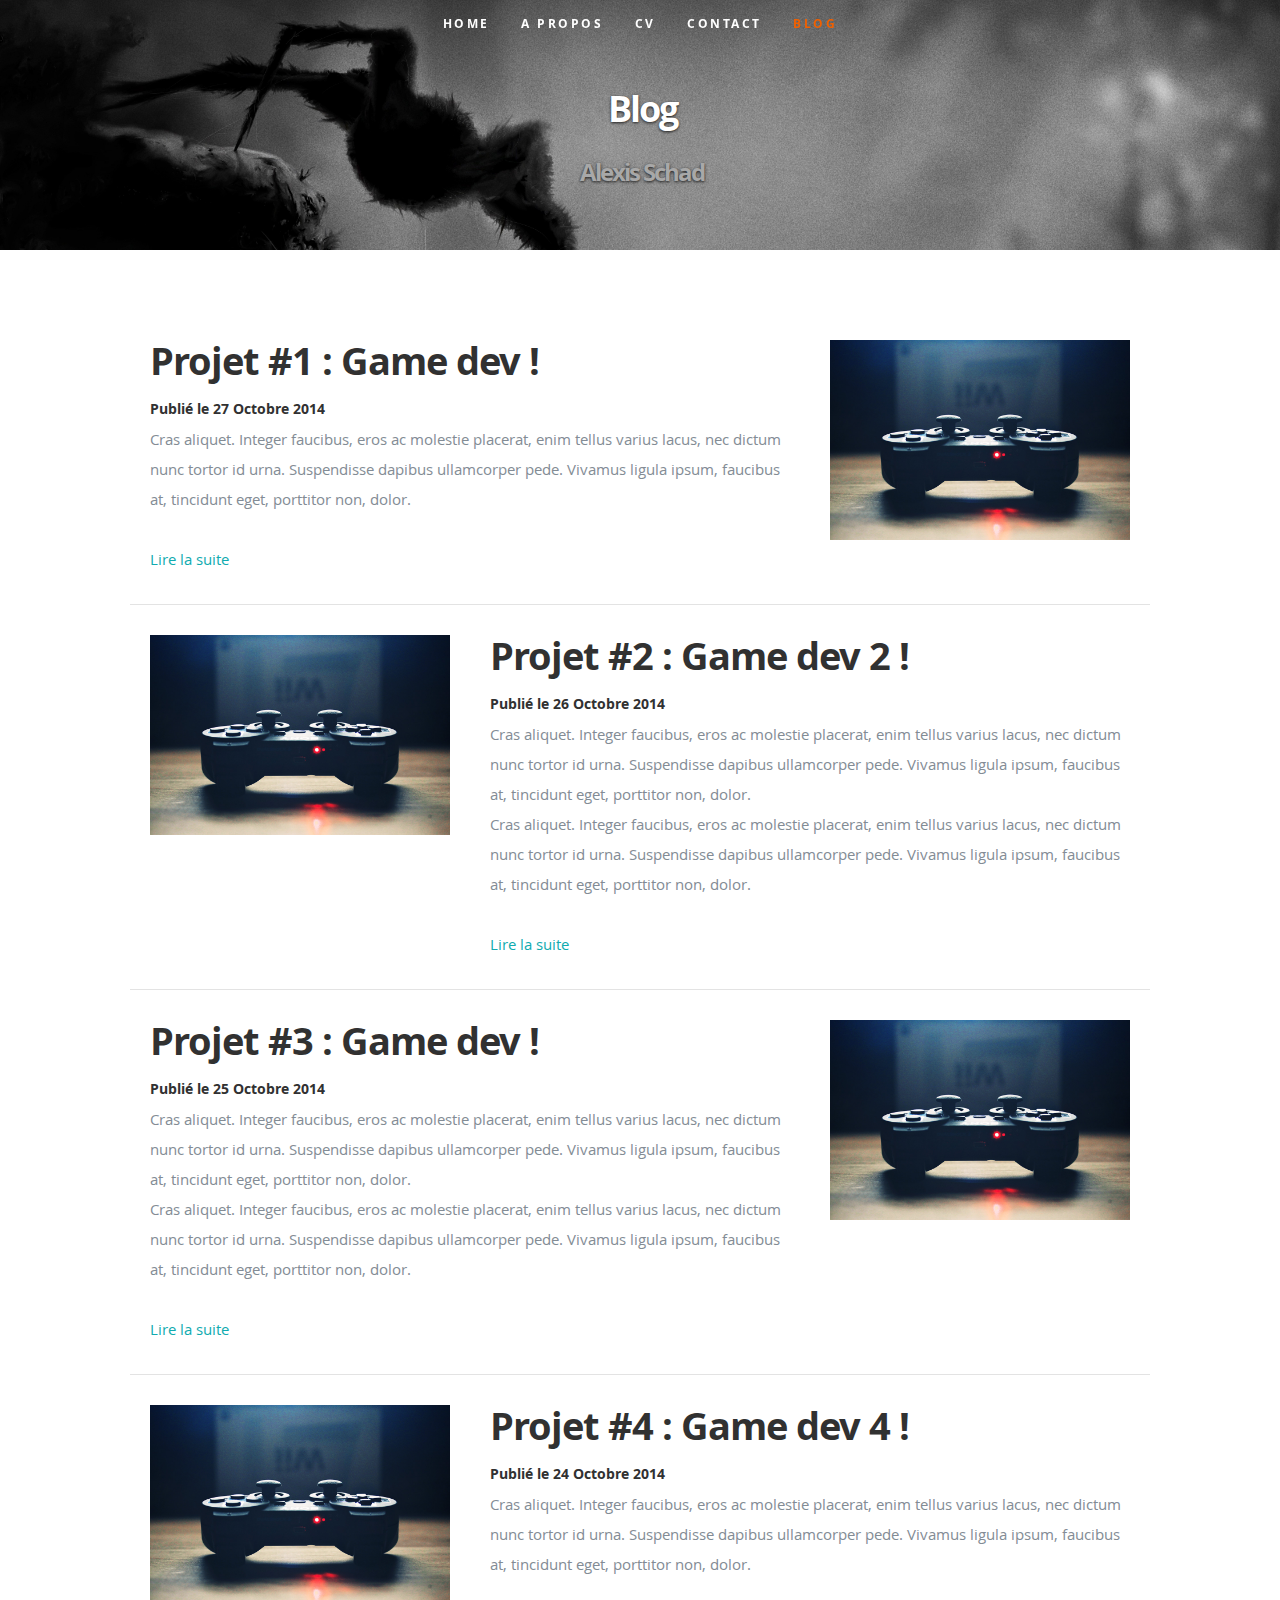
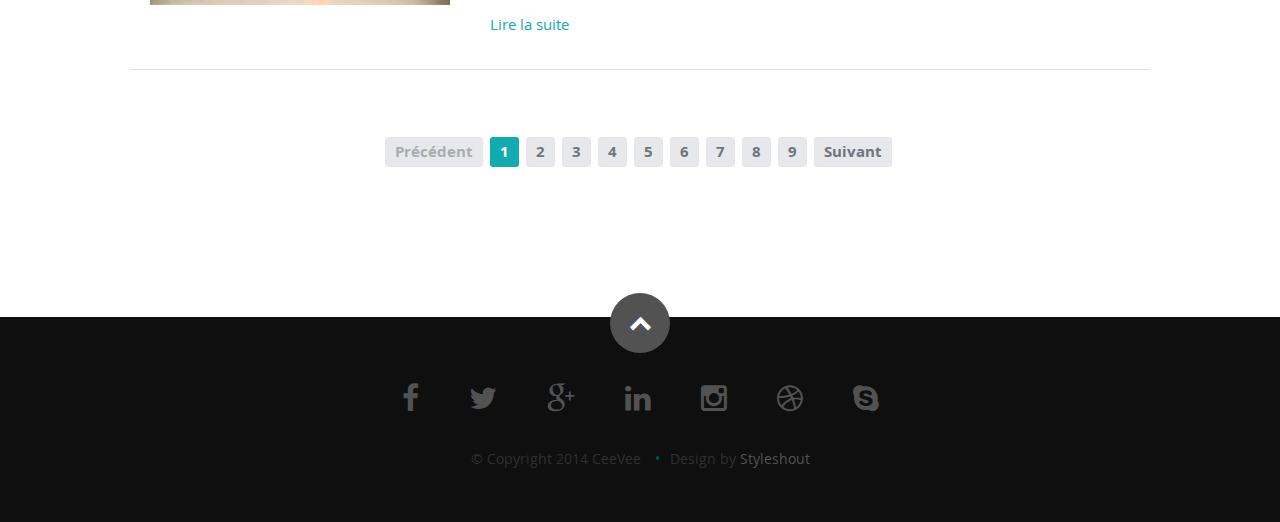
==== commit 24176eec: "Ajout de la date pour les articles du blog" ====
--- a/blog.html
+++ b/blog.html
@@ -90,6 +90,7 @@
       <div class="row">
          <div class="eight columns">
             <h1>Projet #1 : Game dev !</h1>
+            <h6>Publié le 27 Octobre 2014</h6>
             <p>Cras aliquet. Integer faucibus, eros ac molestie placerat, enim tellus varius lacus,
             nec dictum nunc tortor id urna. Suspendisse dapibus ullamcorper pede. Vivamus ligula ipsum,
             faucibus at, tincidunt eget, porttitor non, dolor. </p>
@@ -106,6 +107,7 @@
          </div>
          <div class="eight columns">
             <h1>Projet #2 : Game dev 2 !</h1>
+            <h6>Publié le 26 Octobre 2014</h6>
             <p>Cras aliquet. Integer faucibus, eros ac molestie placerat, enim tellus varius lacus,
             nec dictum nunc tortor id urna. Suspendisse dapibus ullamcorper pede. Vivamus ligula ipsum,
             faucibus at, tincidunt eget, porttitor non, dolor. <br/>
@@ -119,6 +121,7 @@
       <div class="row">
          <div class="eight columns">
             <h1>Projet #3 : Game dev !</h1>
+            <h6>Publié le 25 Octobre 2014</h6>
             <p>Cras aliquet. Integer faucibus, eros ac molestie placerat, enim tellus varius lacus,
             nec dictum nunc tortor id urna. Suspendisse dapibus ullamcorper pede. Vivamus ligula ipsum,
             faucibus at, tincidunt eget, porttitor non, dolor. <br/>
@@ -138,6 +141,7 @@
          </div>
          <div class="eight columns">
             <h1>Projet #4 : Game dev 4 !</h1>
+            <h6>Publié le 24 Octobre 2014</h6>
             <p>Cras aliquet. Integer faucibus, eros ac molestie placerat, enim tellus varius lacus,
             nec dictum nunc tortor id urna. Suspendisse dapibus ullamcorper pede. Vivamus ligula ipsum,
             faucibus at, tincidunt eget, porttitor non, dolor. </p>
